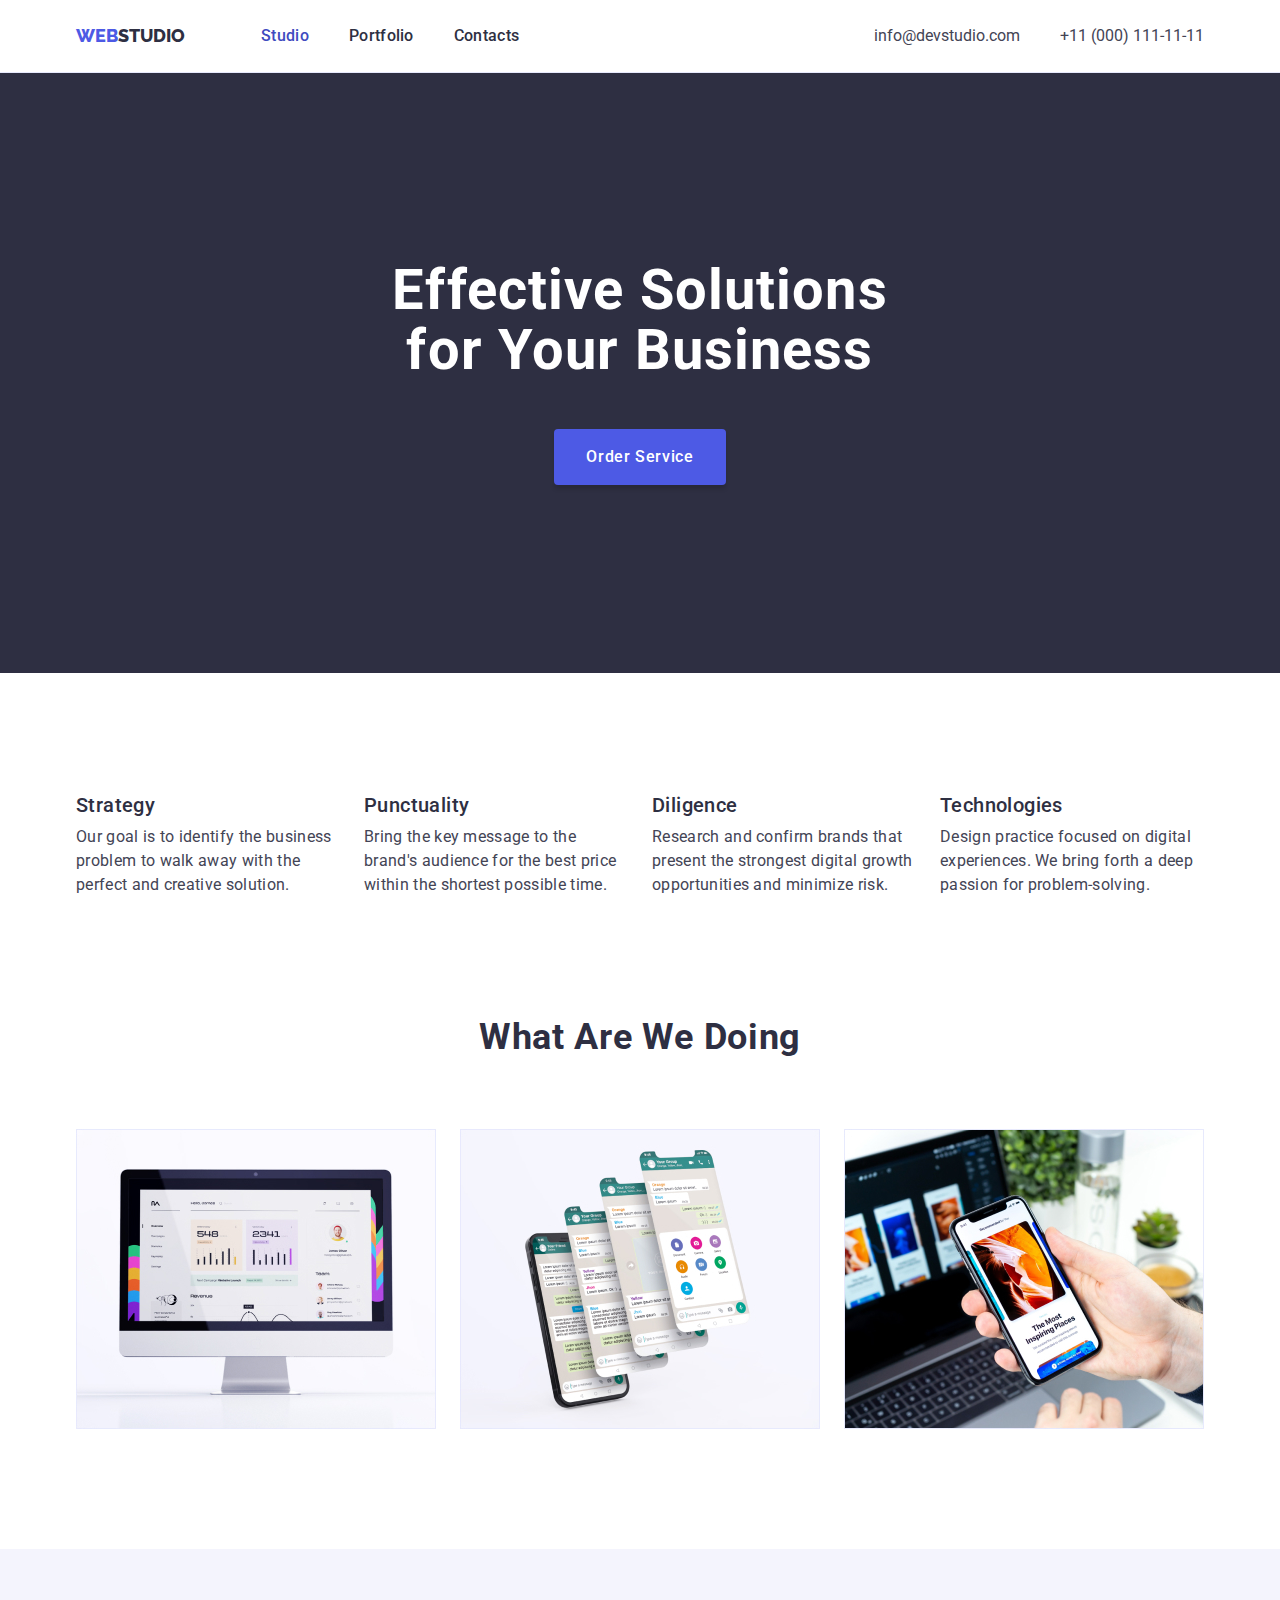
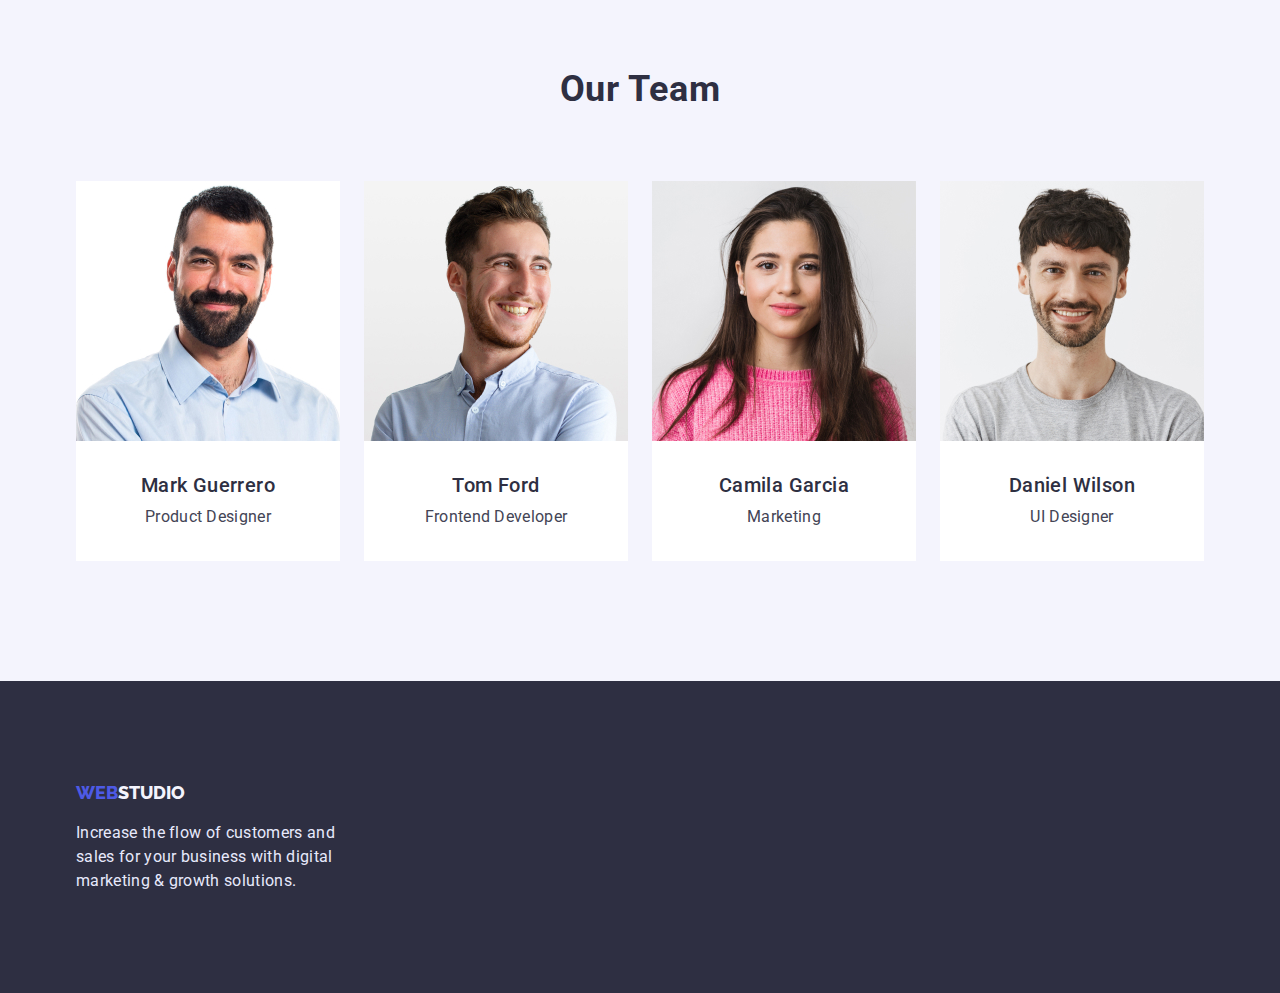
==== index.html @ a2987189 "begining-4" ====
<!DOCTYPE html>
<html lang="en">
  <head>
    <meta charset="UTF-8" />
    <meta http-equiv="X-UA-Compatible" content="IE=edge" />
    <meta name="viewport" content="width=device-width, initial-scale=1.0" />
    <title>Document</title>
    <!--Fonts-->
<link rel="preconnect" href="https://fonts.googleapis.com">
<link rel="preconnect" href="https://fonts.gstatic.com" crossorigin>
<link href="https://fonts.googleapis.com/css2?family=Raleway:wght@800&family=Roboto:wght@400;500;700;900&display=swap" rel="stylesheet">
<link rel="stylesheet" href="https://cdnjs.cloudflare.com/ajax/libs/modern-normalize/1.1.0/modern-normalize.min.css" />       
<link rel="stylesheet" href="./css/styles.css" />
  </head>
  <body>
    <!--Шапка сайта-->
    <header class="page-header">
    <div class="container">
      <nav class="page-nav">
        <a class="logo" href="./index.html" 
          >Web<span class="logo-header">Studio</span></a
        >
        <ul class="site-nav list-ul">
          <li class="nav-item"><a href="./index.html" class="link current">Studio</a></li>
          <li class="nav-item"><a href="./portfolio.html" class="link">Portfolio</a></li>
          <li class="nav-item"><a href="" class="link">Contacts</a></li>
        </ul>
      </nav>
      <address>
        <ul class="page-contacts list-ul">
          <li class="addr-item">
            <a href="mailto:info@devstudio.com" class="link"
              >info@devstudio.com</a
            >
          </li>
          <li class="addr-item">
            <a href="tel:+110001111111" class="link">+11 (000) 111-11-11</a>
          </li>
        </ul>
      </address>
    </div>  
    </header>
    <!--Main content-->
    <main>
      <!--Герой-->
      <section class="hero">
      <div class="container">  
        <h1 class="hero-title">Effective Solutions for Your Business</h1>
        <button class="hero-btn" type="button">Order Service</button>
      </div>  
      </section>
      <!--Feature-->
      <section class="feature">
      <div class="container">  
        <h2 hidden>Features></h2>
        <ul class="feature-ul list-ul">
          <li class="feature-list">
            <h3 class="feature-list-title">Strategy</h3>
            <p class="feature-list-text">
              Our goal is to identify the business problem to walk away with the
              perfect and creative solution.
            </p>
          </li>
          <li class="feature-list">
            <h3 class="feature-list-title">Punctuality</h3>
            <p class="feature-list-text">
              Bring the key message to the brand's audience for the best price
              within the shortest possible time.
            </p>
          </li>
          <li class="feature-list">
            <h3 class="feature-list-title">Diligence</h3>
            <p class="feature-list-text">
              Research and confirm brands that present the strongest digital
              growth opportunities and minimize risk.
            </p>
          </li>
          <li class="feature-list">
            <h3 class="feature-list-title">Technologies</h3>
            <p class="feature-list-text">
              Design practice focused on digital experiences. We bring forth a
              deep passion for problem-solving.
            </p>
          </li>
        </ul>
      </div>  
      </section>
      <!--What are we doing-->
      <section class="work">
      <div class="container"> 
        <h2 class="work-title">What are we doing</h2>
        <ul class="work-ul list-ul">
          <li class="work-item">
            <img
              class="work-photo"
              src="./images/s2-monitor.jpg"
              alt="monitor-pc"
              width="360"
            />
          </li>
          <li class="work-item">
            <img
              class="work-photo"
              src="./images/s2-mobile.jpg"
              alt="mobile-phone"
              width="360"
            />
          </li>
          <li class="work-item">
            <img
              class="work-photo"
              src="./images/s2-notebook-mobile.jpg"
              alt="notebook-mobile-phone"
              width="360"
            />
          </li>
        </ul>
      </div>   
      </section>
      <!--Our Team-->
      <section class="team">
      <div class="container">  
        <h2 class="team-name">Our Team</h2>
        <ul class="team-ul list-ul">
          <li class="team-list">
            <img
              class="team-list-pic"
              src="./images/s3-mark.jpg"
              alt="Mark"
              width="264"
            />
          <div class="team-card-prof">
            <h3 class="team-list-title">Mark Guerrero</h3>
            <p class="team-list-text">Product Designer</p>
          </div>
          </li>
          <li class="team-list">
            <img
              class="team-list-pic"
              src="./images/s3-tom.jpg"
              alt="Tom"
              width="264"
            />
          <div class="team-card-prof">
            <h3 class="team-list-title">Tom Ford</h3>
            <p class="team-list-text">Frontend Developer</p>
          </div>
          </li>
          <li class="team-list">
            <img
              class="team-list-pic"
              src="./images/s3-camila.jpg"
              alt="Camila"
              width="264"
            />
          <div class="team-card-prof">
            <h3 class="team-list-title">Camila Garcia</h3>
            <p class="team-list-text">Marketing</p>
          </div>  
          </li>
          <li class="team-list">
            <img
              class="team-list-pic"
              src="./images/s3-daniel.jpg"
              alt="Daniel"
              width="264"
            />
          <div class="team-card-prof">
            <h3 class="team-list-title">Daniel Wilson</h3>
            <p class="team-list-text">UI Designer</p>
          </div>
          </li>
        </ul>
      </div>  
      </section>
    </main>
    <!--Футер-->
    <footer class="basement">
    <div class="container">
      <a href="./index.html" class="logo-basement"
        >Web<span class="logo-footer">Studio</span></a>
      <p class="text-footer">
        Increase the flow of customers and sales for your business with digital
        marketing & growth solutions.
      </p>
    </div>  
    </footer>
  </body>
</html>
---- css/styles.css ----
:root {
    --primery-text-color: #434455;
    --text-logo-base-btn-hero: #4D5AE5;
    --text-logo-header:#2E2F42;
    --clr-base: #FFFFFF;
    --clr-logoftr-base-team: #F4F4FD;
    --text-footer: #E7E9FC;
    --border-header-cards: #E7E9FC;
    --clr-txt-hdr-list: #2E2F42;
    --clr-txt-address: #434455;
    --hero-color: #FFFFFF;
    --clr-btn-hero-h-f:  #404BBF;
    --clr-base-hero-ftr: #2E2F42;
    --clr-txt-sec-title: #2E2F42;
    --clr-header-h-f: #404BBF;
    --filters-btn-base: #F4F4FD;
    --filters-btn-border: #E7E9FC;
}
html {
    box-sizing: border-box;
}
*,
*::before,
*::after {
    box-sizing: inherit;
    margin-top: 0;
    margin-bottom: 0;
    padding: 0;
}
body {
    font-family: "Roboto", sans-serif;
    font-size: 16px;
    color: var(--primery-text-color);
}
img {
    display: block;
    max-width: 100%;
    height: auto;
}
/* Контейнер (outline) */
.container {
    margin: 0 auto;
    max-width: 1158px;
    padding: 0 15px;
}
.list-ul {
    list-style-type: none;
}
/* Шапка */
.page-header {
    background-color: var(--clr-base);
    border-bottom: 1px solid var(--border-header-cards); 
}
.page-header > .container {
    display: flex;
  }
.page-nav {
    display: flex;
}
.hidden {
    position: absolute;
    white-space: nowrap;
    width: 1px;
    height: 1px;
    overflow: hidden;
    border: 0;
    padding: 0;
    clip: rect(0 0 0 0);
    clip-path: inset(50%);
    margin: -1px;
}
/* logo */
.logo {
    display: inline-block;
    font-family: 'Raleway';
    font-weight: 800;
    font-size: 18px;
    line-height: 1.333;
    padding: 24px 0;
    text-transform: uppercase;
    text-decoration: none;
    color: var(--text-logo-base-btn-hero);
}
/* logo  хедер Studio*/
.logo-header {
    color: var(--text-logo-header);
}
/* logo футер  Studio*/
.logo-footer {
    color: var(--clr-logoftr-base-team);
}
/* хедер-список */
.site-nav {
    display: flex;
    margin-left: 76px;
}
.nav-item:not(:first-child), .addr-item:not(:first-child) {
    margin-left: 40px;
}
.site-nav .link {
    display: block;
    padding: 24px 0;
    font-weight: 500;
    font-size: 16px;
    line-height: 1.5;
    letter-spacing: 0.02em;
    text-decoration: none;
    color: var(--clr-txt-hdr-list);
}
.site-nav .link:hover, .site-nav .link:focus {
    color: var(--clr-header-h-f);
}
.site-nav .current {
    color: var(--clr-header-h-f)
}
/* хедер-адреса */
address {
    margin-left: auto;
}
.page-contacts {
    display: flex;
}
.page-contacts .link {
    display: inline-block;
    padding: 24px 0;
    min-height: 24px;
    font-weight: 400;
    font-size: 16px;
    line-height: 1.5;
    font-style: normal;
    text-decoration: none;
    color: var(--clr-txt-address);
}
.page-contacts .link:hover, .page-contacts .link:focus
{
    color: var(--clr-header-h-f);
}
/* Герой */
.hero {
    background-color: var(--clr-base-hero-ftr);
    padding-top: 188px;
    padding-bottom: 188px;
    text-align: center;
}
.hero-title {
    margin: 0 auto 48px;
    text-align: center;
    font-weight: 700;
    font-size: 56px;
    line-height: 1.071;
    letter-spacing: 0.02em;
    max-width: 496px;
    color: var(--hero-color);
}
.hero-btn {
    padding: 16px 32px;
    margin: 0 auto 0;
    font-family: inherit;
    font-style: normal;
    font-weight: 500;
    font-size: 16px;
    line-height: 1.5;
    letter-spacing: 0.04em;
    color: var(--hero-color);
    background-color: var(--text-logo-base-btn-hero);
    box-shadow: 0px 4px 4px rgba(0, 0, 0, 0.15);
    border-radius: 4px;
    border: none;
    outline: none;
    cursor: pointer;
}
.hero-btn:hover, .hero-btn:focus {
    color: var(--hero-color);
    background-color: var(--clr-btn-hero-h-f);
}           
/* Секция 1 Feature */
.feature {
    padding-top: 120px;
    padding-bottom: 120px;
}
.feature-ul {
    display: flex;
}
.feature-list {
    flex-basis: calc((100% - 3 * 24px) / 4);
}
.feature-list:not(:last-child) {
    margin-right: 24px;
}
.feature-list-title {
    font-weight: 500;
    font-size: 20px;
    line-height: 1.2;
    letter-spacing: 0.02em;
    color: var(--clr-txt-sec-title);
}
.feature-list-text {
    margin-top: 8px;
    font-size: 16px;
    line-height: 1.5;
    letter-spacing: 0.02em;
    color: var(--primery-text-color);
}
/* Секция 2 Working */
.work {
    padding-bottom: 120px;
}
.work-ul {
    display: flex;
}
.work-title {
    padding-top: 0;
    margin-bottom: 72px;
    font-weight: 700;
    font-size: 36px;
    line-height: 1.111;
    letter-spacing: 0.02em;
    text-align: center;
    text-transform: capitalize;
    color: var(--clr-txt-sec-title);
}
.work-item {
    margin-right: 24px;
}
.work-item:nth-child(3) {
    margin-right: 0; 
}
/* Секция 3 Team */
.team {
    padding-top: 120px;
    padding-bottom: 120px;
    background-color: var(--clr-logoftr-base-team);
}
.team-ul {
    display: flex;
}
.team-list {
    margin-right: 24px;
    flex-basis: calc((100% - 3 * 24px) / 4);
    background-color: var(--clr-base);
}
.team-list:nth-child(4) {
    margin-right: 0;
}
.team-card-prof {
    display: block;
    text-align: center;
    padding: 32px 16px;
}
.team-name {
    margin-bottom: 72px;
    font-weight: 700;
    font-size: 36px;
    line-height: 1.111;
    letter-spacing: 0.02em;
    text-align: center;
    text-transform: capitalize;
    color: var(--clr-txt-sec-title);
}
.team-list-title {
    margin-bottom: 8px;
    font-weight: 500;
    font-size: 20px;
    line-height: 1.2;
    letter-spacing: 0.02em;
    color: var(--clr-txt-sec-title);
}
.team-list-text {
    font-size: 16px;
    line-height: 1.5;
    letter-spacing: 0.02em;
    color: var(--primery-text-color);
}
/* ФУТЕР */
.basement {
    background-color: var(--clr-base-hero-ftr);
    padding-top: 100px;
    padding-bottom: 100px;
}
.text-footer {
    margin-top: 16px;
    max-width: 264px;
    font-weight: 400;
    font-size: 16px;
    line-height: 1.5;
    letter-spacing: 0.02em;
    color: var(--text-footer);
}
.logo-basement {
    display: inline-block;
    font-family: 'Raleway';
    font-weight: 800;
    font-size: 18px;
    line-height: 1.333;
    text-transform: uppercase;
    text-decoration: none;
    color: var(--text-logo-base-btn-hero);
}
/* ПОРТФОЛІО */
/* Filters */
.filters-cards {
    padding-top: 96px;
    padding-bottom: 120px;
}
.filters-list {
    display: flex;
    justify-content: center;
    margin-bottom: 72px;
}
.filters-item {
    margin-right: 24px;
}
.filters-item:nth-child(5) {
    margin-right: 0;
}
.filters-btn {
    padding: 12px 24px;
    font-family: inherit;
    font-style: normal;
    font-weight: 500;
    font-size: 16px;
    line-height: 1.5;
    letter-spacing: 0.04em;
    color: var(--text-logo-base-btn-hero);
    background: var(--filters-btn-base);
    border: 1px solid var(--filters-btn-border);
    border-radius: 4px;
    cursor: pointer;
}
.filters-btn:hover, .filters-btn:focus {
    background: var(--clr-btn-hero-h-f);
    color: var(--clr-base);
}
.filters-list .current {
    background: var(--clr-btn-hero-h-f);
    color: var(--clr-base);
}
 /* Cards */
.cards-list {
    display: flex;
    flex-wrap: wrap;
    margin-right: -24px;
    margin-bottom: -48px;
    background-color: var(--clr-base);
}
.card {
    margin-right: 24px;
    margin-bottom: 48px;
}
.cards-item {
    text-decoration: none;
}
.card-about {
    display: block;
    padding: 32px 16px; 
    text-align: left;
    border-left: 1px solid var(--border-header-cards);
    border-bottom: 1px solid var(--border-header-cards);
    border-right: 1px solid var(--border-header-cards);
    
}
.cards-list-title {
    font-weight: 500;
    font-size: 20px;
    line-height: 1.2;
    letter-spacing: 0.02em;
    color: var(--clr-txt-sec-title) 
}
.cards-list-text {
    margin-top: 8px;
    font-size: 16px;
    line-height: 1.5;
    letter-spacing: 0.02em;
    color: var(--primery-text-color);
}
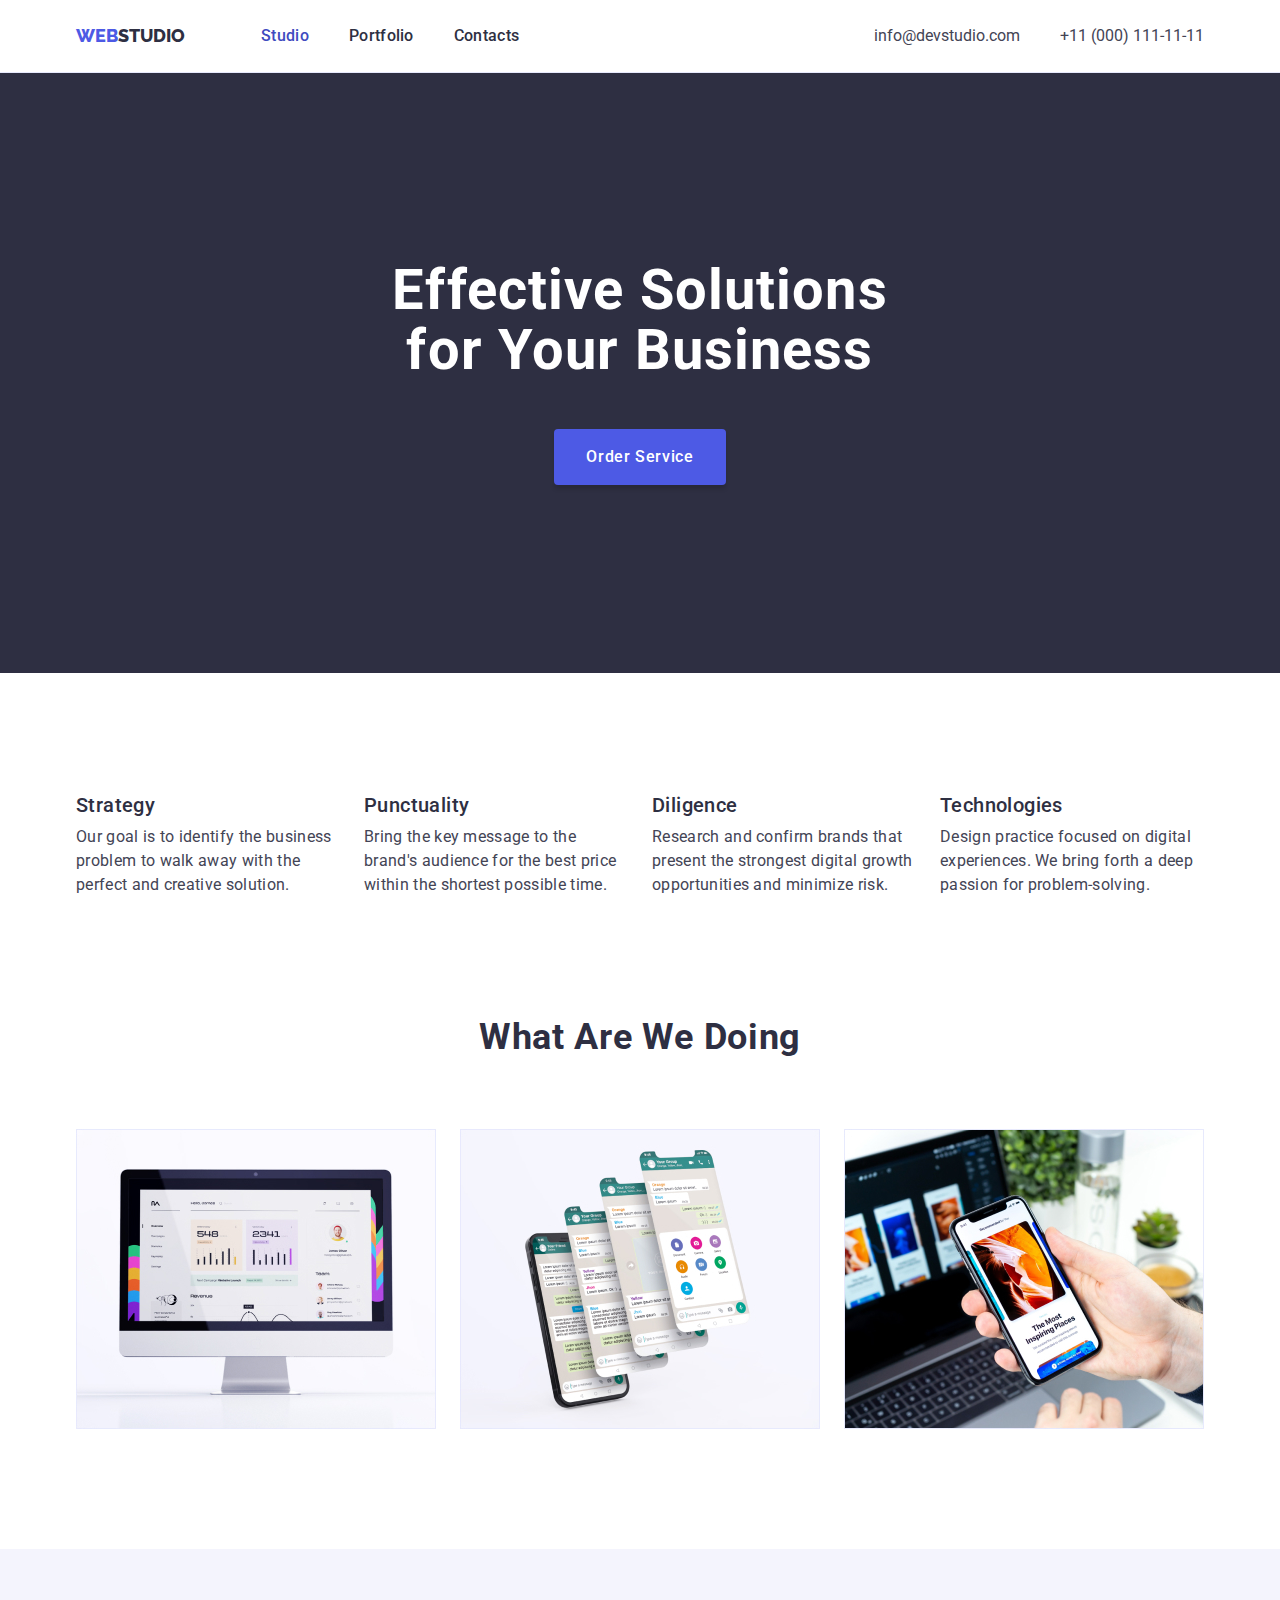
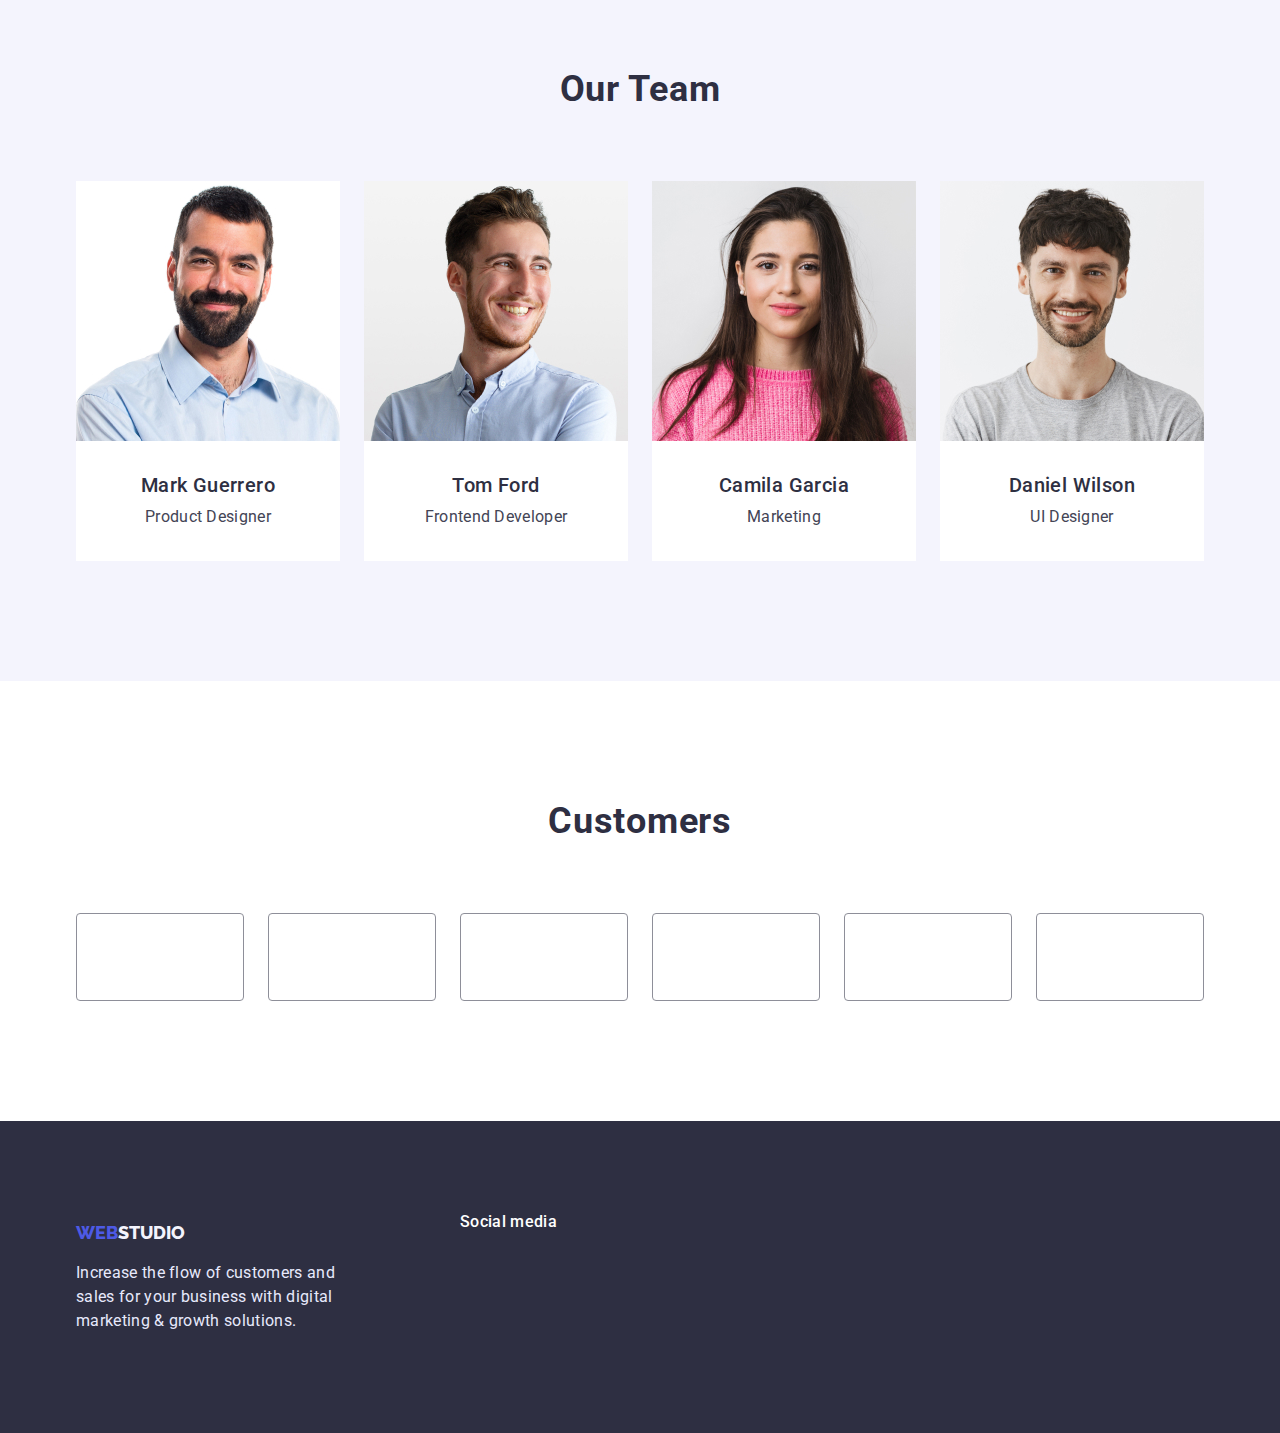
==== commit 32bc503f: "14 february" ====
--- a/index.html
+++ b/index.html
@@ -173,16 +173,40 @@
         </ul>
       </div>  
       </section>
+      <section class="customers">
+        <div class="container">
+          <h2 class="cust-name">Customers</h2>
+          <ul class="cust-ul list-ul">
+            <li class="cust-list"><a class="cust-link" href="#"></a></li>
+            <li class="cust-list"><a class="cust-link" href="#"></a></li>
+            <li class="cust-list"><a class="cust-link" href="#"></a></li>
+            <li class="cust-list"><a class="cust-link" href="#"></a></li>
+            <li class="cust-list"><a class="cust-link" href="#"></a></li>
+            <li class="cust-list"><a class="cust-link" href="#"></a></li>
+          </ul>
+        </div>
+      </section>
     </main>
     <!--Футер-->
     <footer class="basement">
-    <div class="container">
+    <div class="container container-ftr">
+      <div class="footer-first">
       <a href="./index.html" class="logo-basement"
         >Web<span class="logo-footer">Studio</span></a>
       <p class="text-footer">
         Increase the flow of customers and sales for your business with digital
         marketing & growth solutions.
       </p>
+      </div>
+      <div class="footer-second">
+        <h3 class="text-media">Social media</h3>
+        <ul class="media-ul list-ul">
+          <li class="media-list"><a class="media-link" href=""></a></li>
+          <li class="media-list"><a class="media-link" href=""></a></li>
+          <li class="media-list"><a class="media-link" href=""></a></li>
+          <li class="media-list"><a class="media-link" href=""></a></li>
+        </ul>
+      </div>
     </div>  
     </footer>
   </body>
--- a/css/styles.css
+++ b/css/styles.css
@@ -15,6 +15,7 @@
     --clr-header-h-f: #404BBF;
     --filters-btn-base: #F4F4FD;
     --filters-btn-border: #E7E9FC;
+    --border-customer: #8E8F99;
 }
 html {
     box-sizing: border-box;
@@ -271,11 +272,43 @@
     letter-spacing: 0.02em;
     color: var(--primery-text-color);
 }
+/* Секция 4 Customers */
+.customers {
+    padding-top: 120px;
+    padding-bottom: 120px;  
+}
+.cust-name {
+    margin-bottom: 72px;
+    font-weight: 700;
+    font-size: 36px;
+    line-height: 1.111;
+    letter-spacing: 0.02em;
+    text-align: center;
+    text-transform: capitalize;
+    color: var(--clr-txt-sec-title);
+}
+.cust-ul {
+    display: flex;
+}
+.cust-list {
+    margin-right: 24px;
+    width: 168px;
+    height: 88px;
+    border: 1px solid var(--border-customer);
+    border-radius: 4px;
+}
+.cust-list:nth-child(6) {
+    margin-right: 0;
+}
+
 /* ФУТЕР */
 .basement {
     background-color: var(--clr-base-hero-ftr);
     padding-top: 100px;
     padding-bottom: 100px;
+}
+.container-ftr {
+    display: flex;
 }
 .text-footer {
     margin-top: 16px;
@@ -296,6 +329,18 @@
     text-decoration: none;
     color: var(--text-logo-base-btn-hero);
 }
+.footer-second {
+    margin-left: 120px;
+}
+.text-media {
+    padding-top: 0;
+    font-weight: 500;
+    font-size: 16px;
+    line-height: 24px;
+    line-height: 1.5px;
+    letter-spacing: 0.02em;
+    color: var(--clr-base);
+}
 /* ПОРТФОЛІО */
 /* Filters */
 .filters-cards {
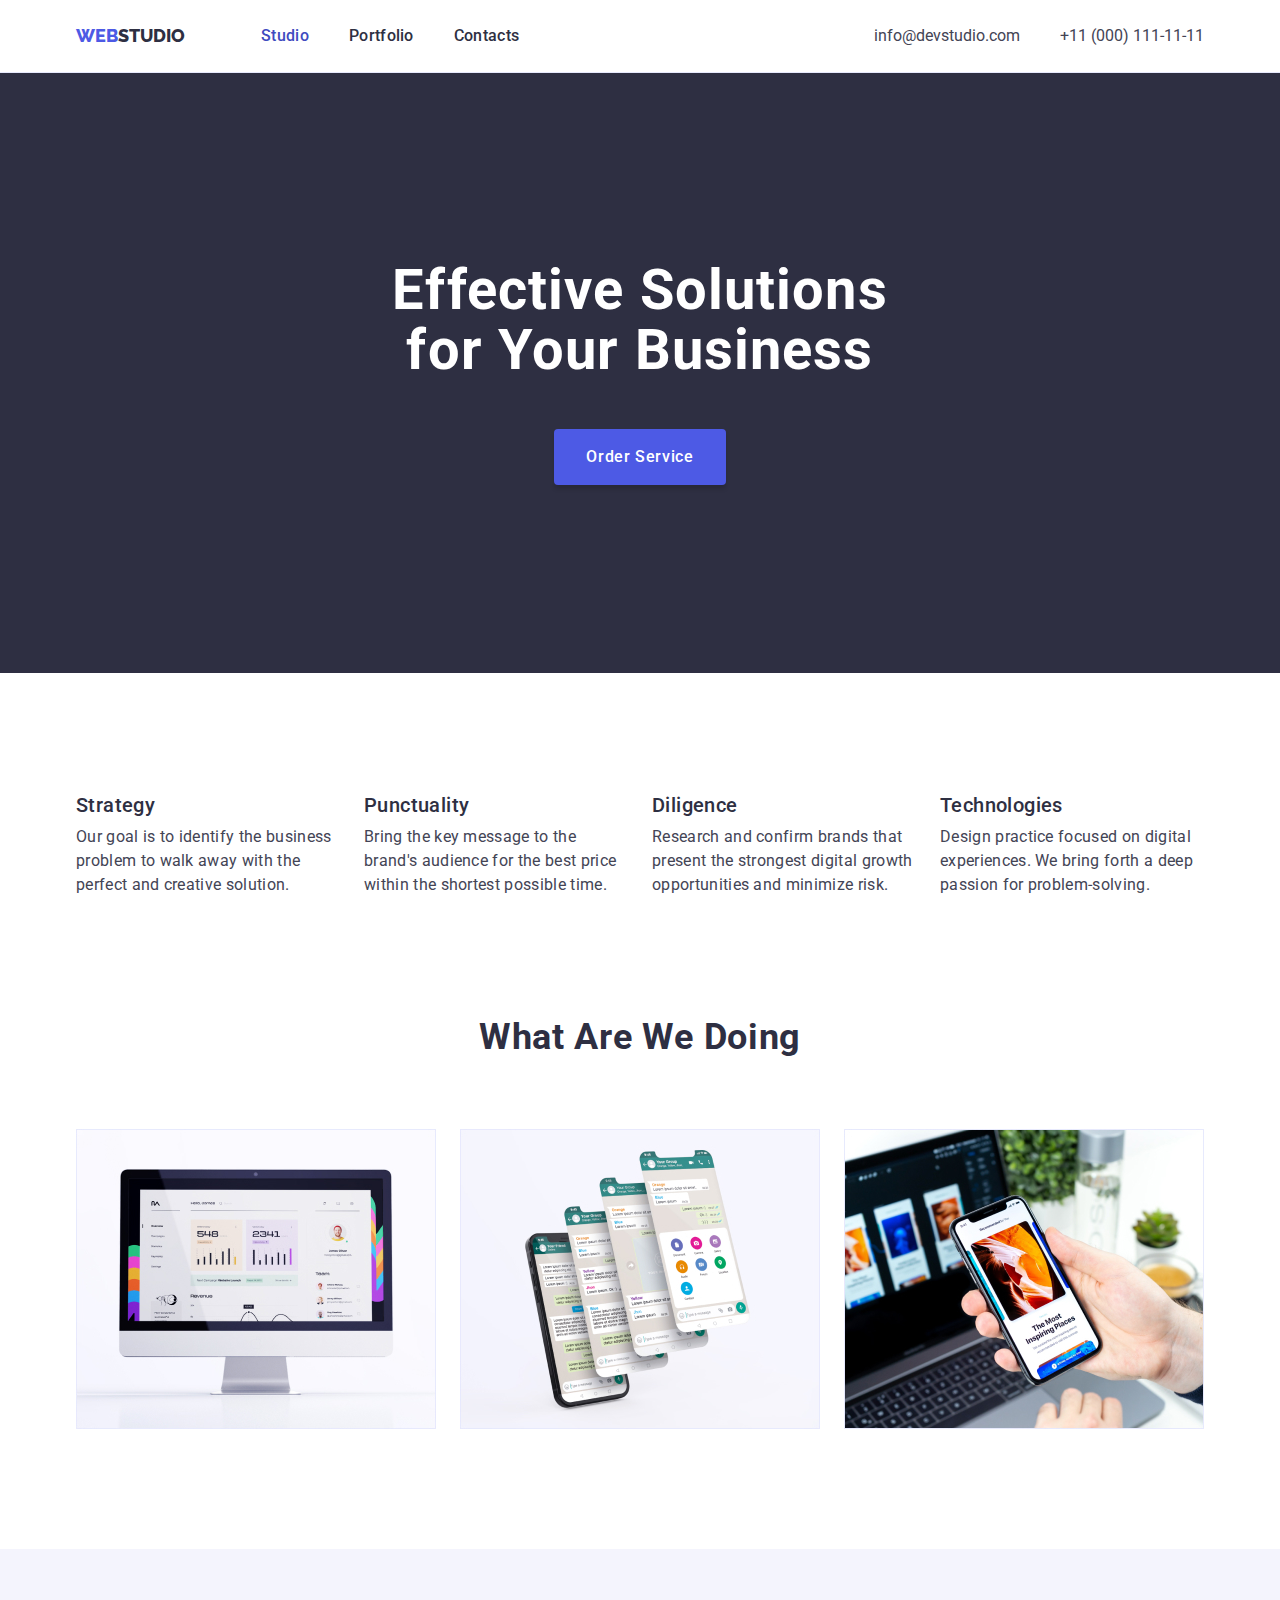
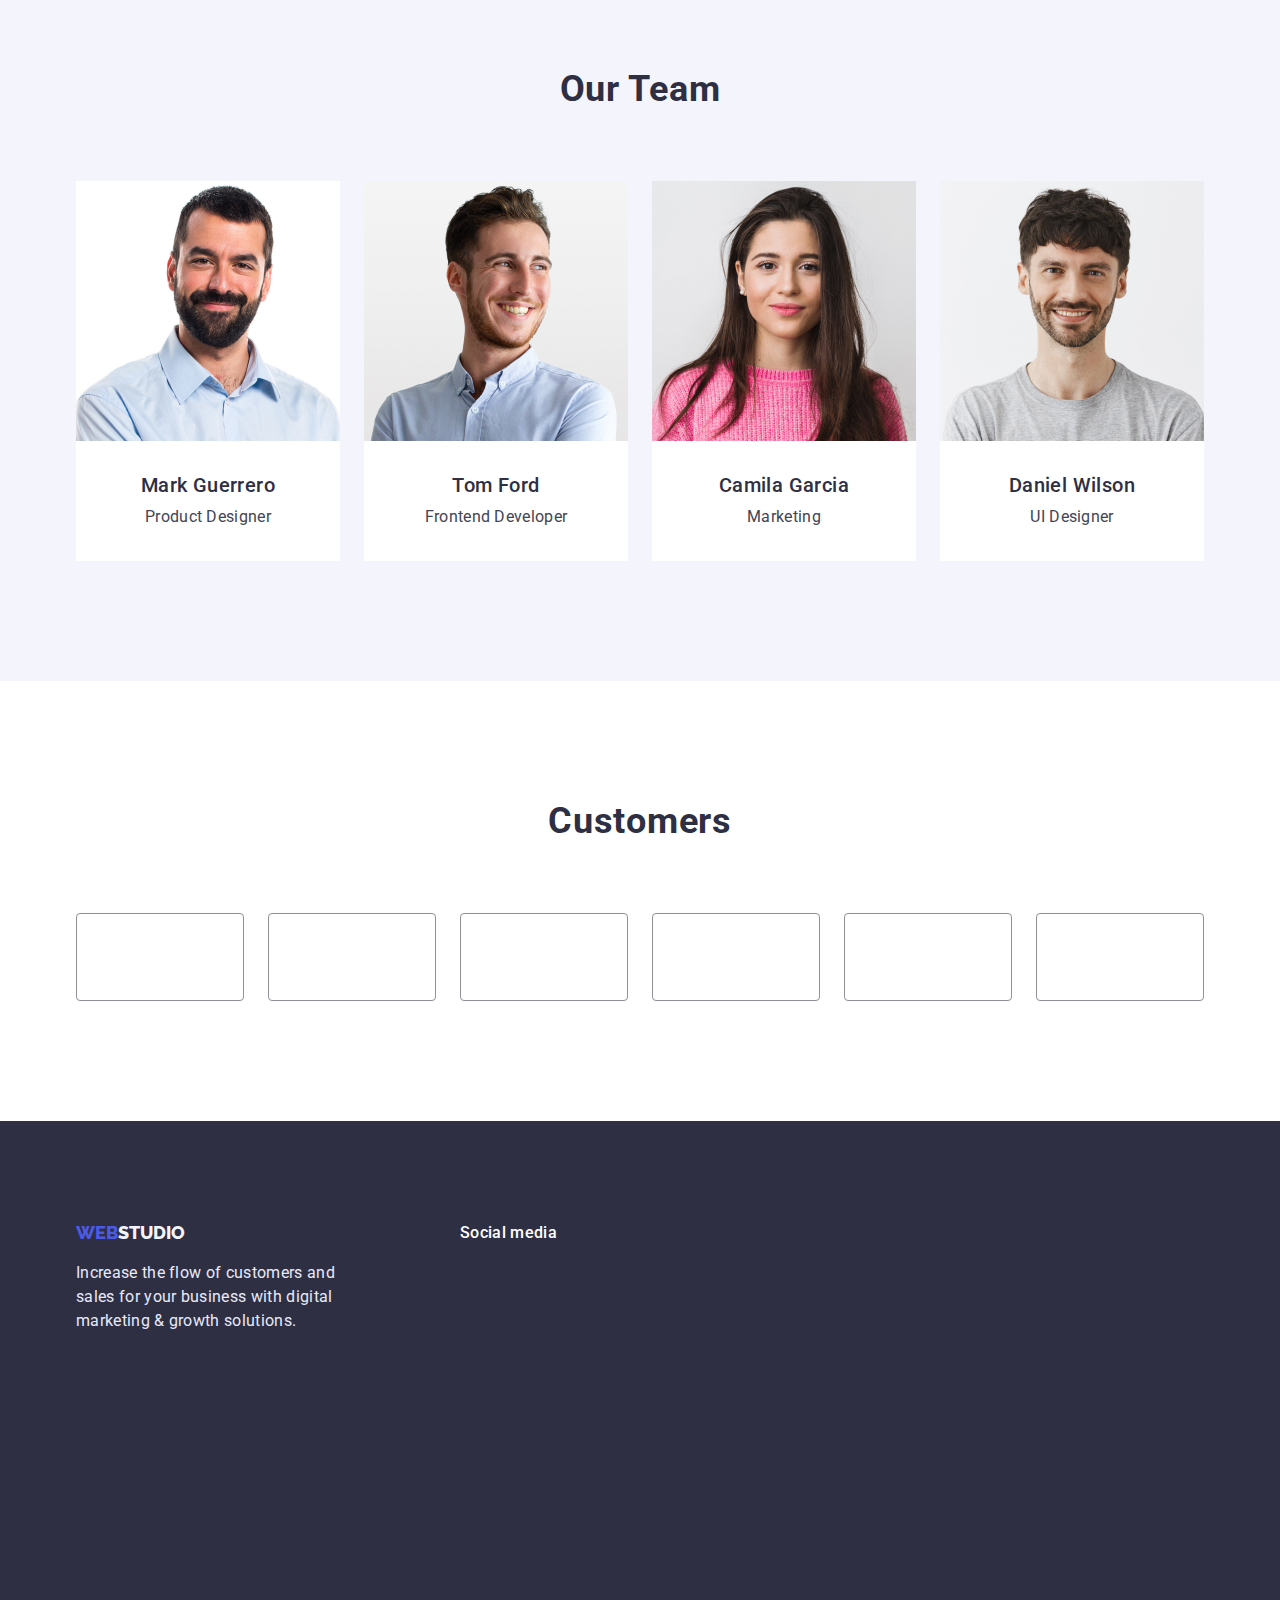
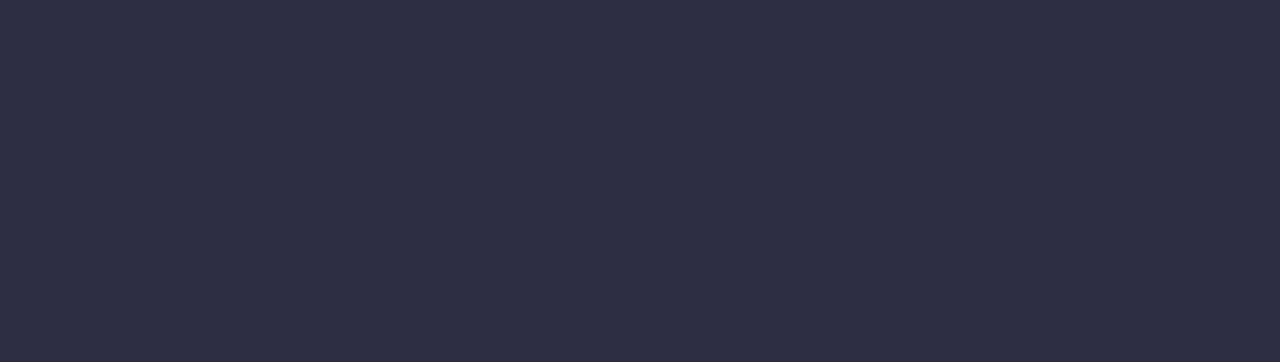
==== commit b2ba3e07: "ффффффф" ====
--- a/index.html
+++ b/index.html
@@ -199,15 +199,39 @@
       </p>
       </div>
       <div class="footer-second">
-        <h3 class="text-media">Social media</h3>
-        <ul class="media-ul list-ul">
-          <li class="media-list"><a class="media-link" href=""></a></li>
-          <li class="media-list"><a class="media-link" href=""></a></li>
-          <li class="media-list"><a class="media-link" href=""></a></li>
-          <li class="media-list"><a class="media-link" href=""></a></li>
-        </ul>
+      <h3 class="text-media">Social media</h3>
+      <ul class="media-ul list-ul">
+        <li class="media-list">
+          <a class="media-link" href="#">
+          <svg class="media-icon">
+            <use href=""></use>
+          </svg>
+          </a>
+        </li>
+          <li class="media-list">
+            <a class="media-link" href="#">
+            <svg class="media-icon">
+              <use href=""></use>
+            </svg>
+            </a>
+          </li>
+          <li class="media-list">
+            <a class="media-link" href="#">
+            <svg class="media-icon">
+            <use href=""></use>
+            </svg>
+            </a>
+          </li>
+          <li class="media-list">
+            <a class="media-link" href="#">
+            <svg class="media-icon">
+            <use href=""></use>
+            </svg>
+            </a>
+          </li>
+      </ul>
       </div>
-    </div>  
+  </div>  
     </footer>
   </body>
 </html>
--- a/css/styles.css
+++ b/css/styles.css
@@ -337,10 +337,11 @@
     font-weight: 500;
     font-size: 16px;
     line-height: 24px;
-    line-height: 1.5px;
+    line-height: 1.5;
     letter-spacing: 0.02em;
     color: var(--clr-base);
 }
+
 /* ПОРТФОЛІО */
 /* Filters */
 .filters-cards {
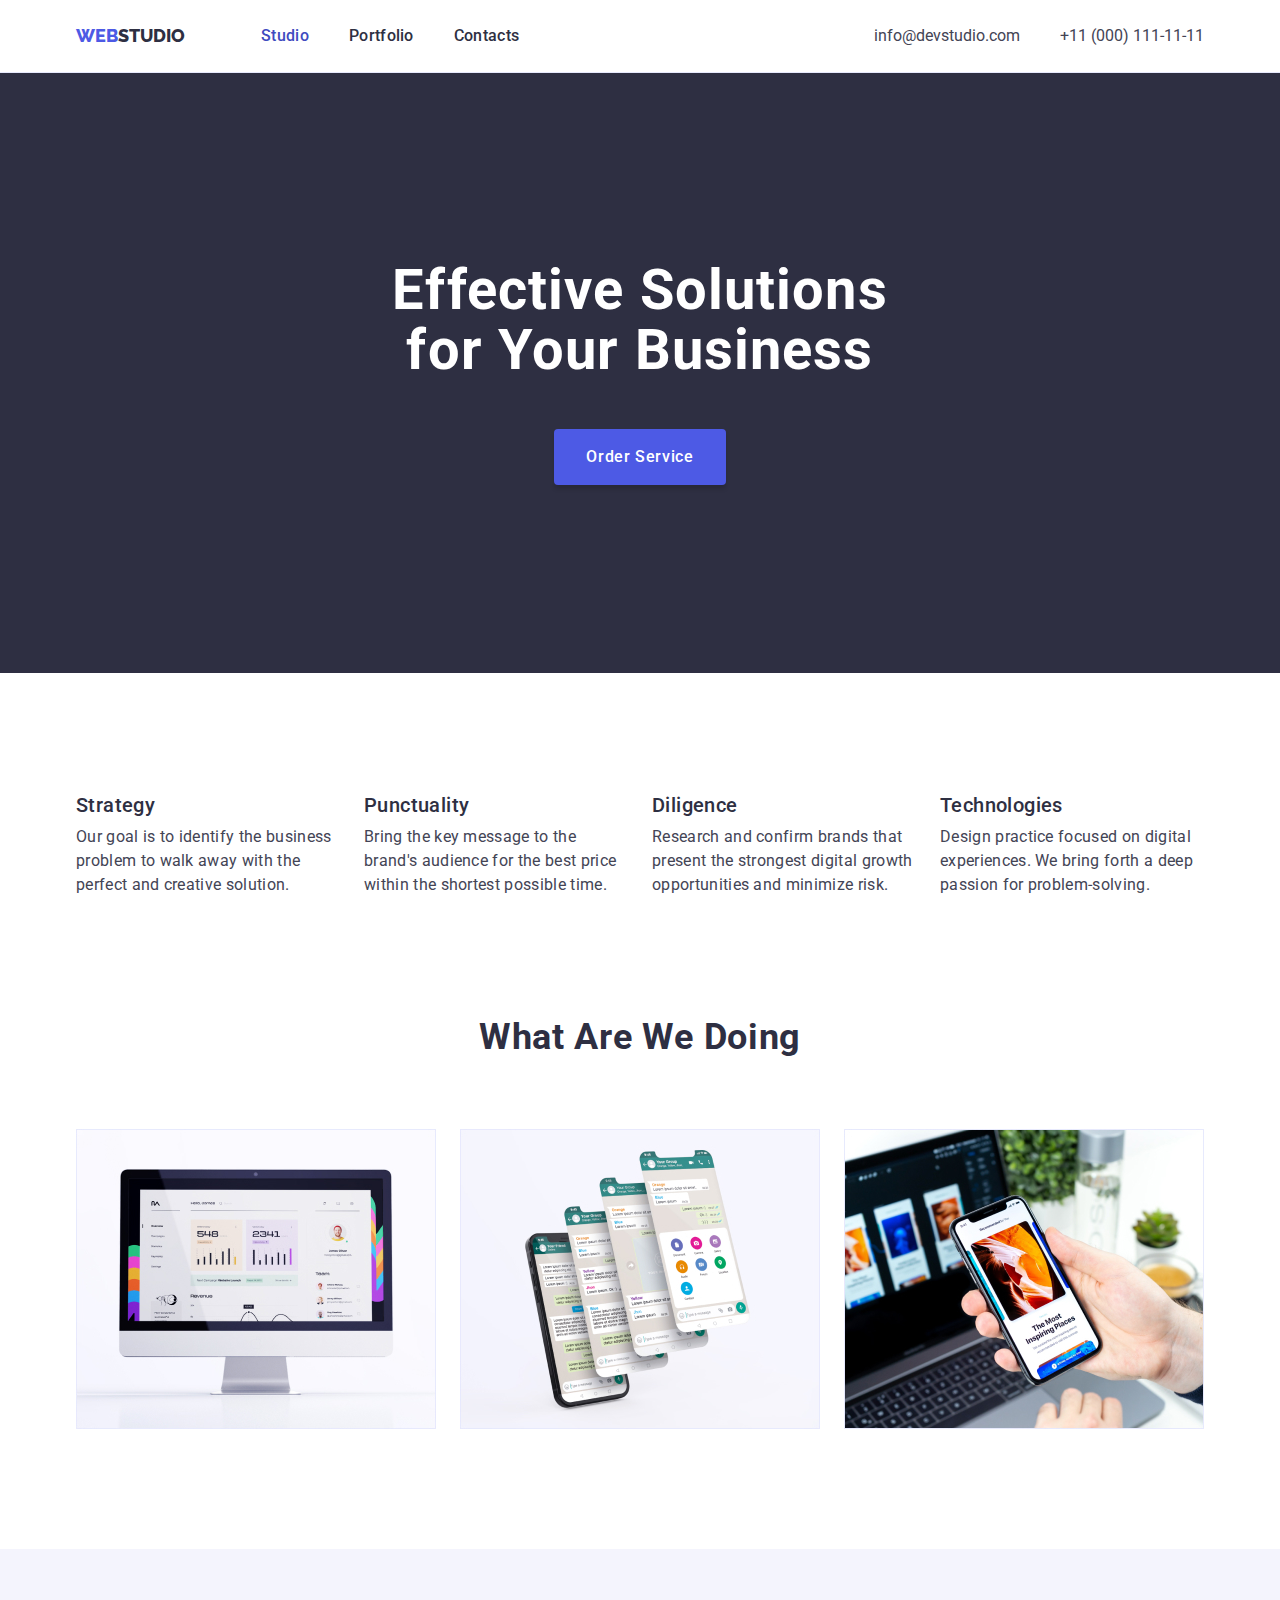
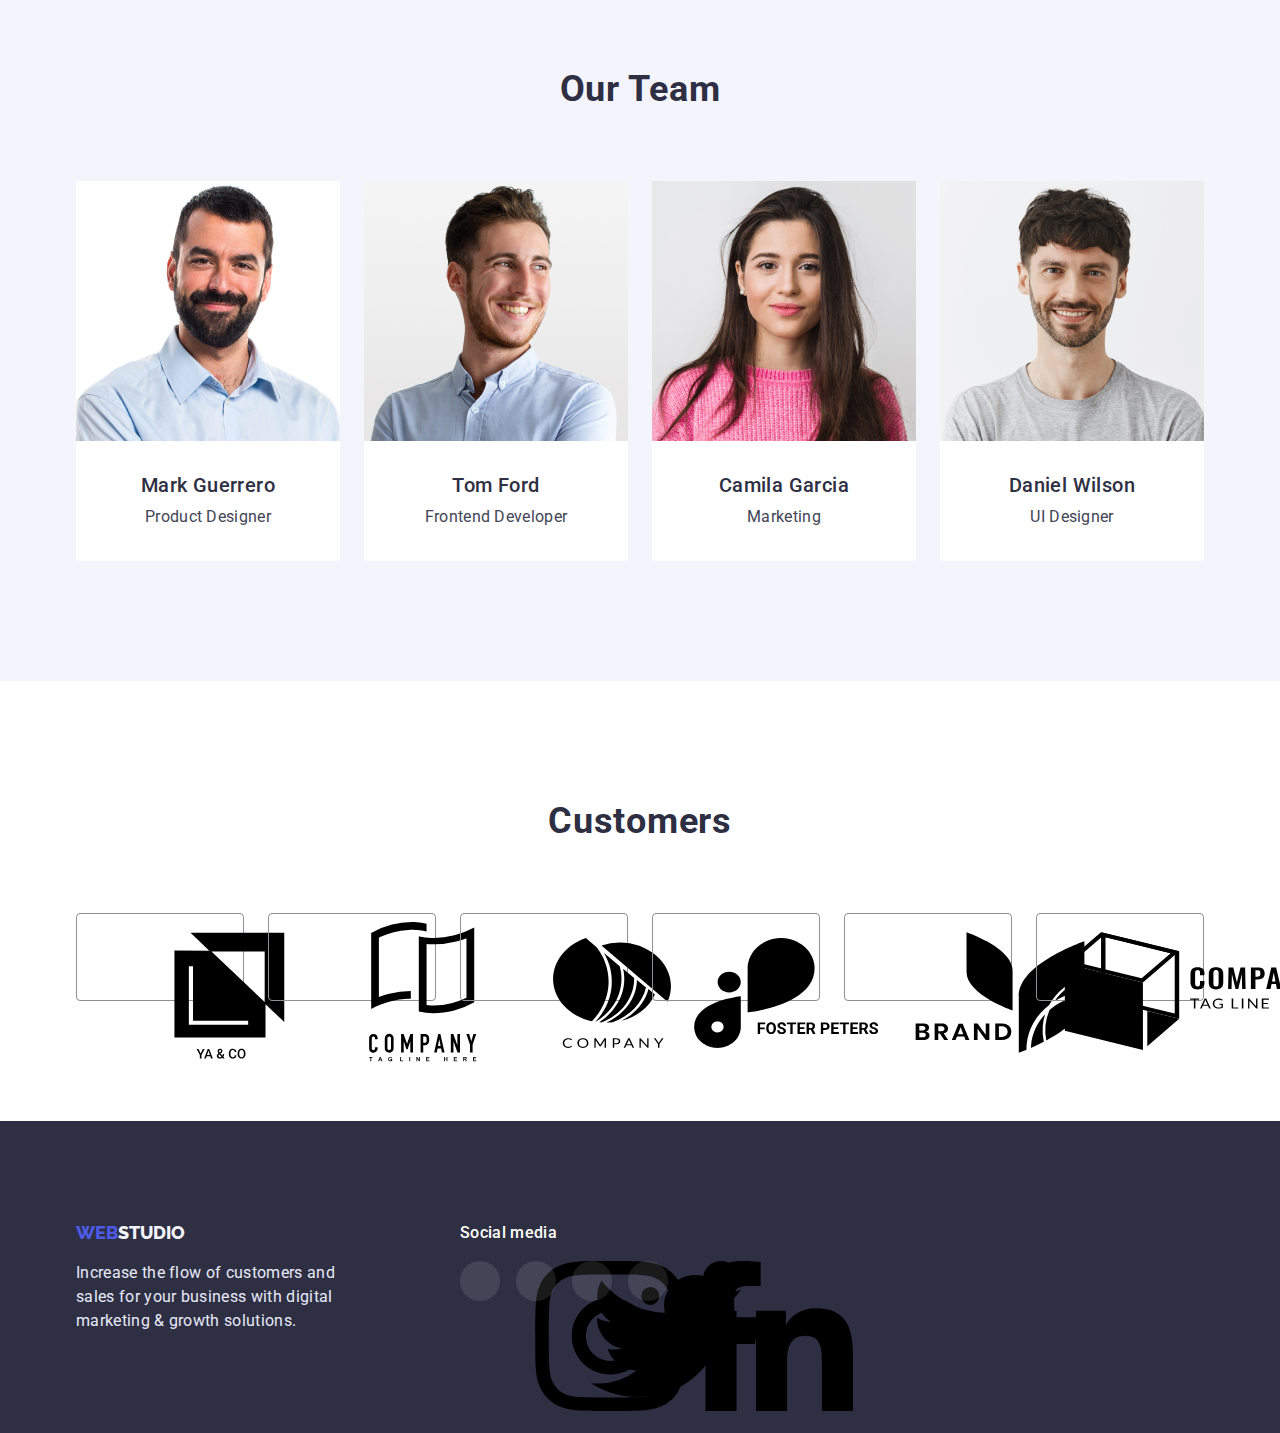
==== commit 1db241e3: "15 feb" ====
--- a/index.html
+++ b/index.html
@@ -173,16 +173,47 @@
         </ul>
       </div>  
       </section>
+      <!--Customers-->
       <section class="customers">
         <div class="container">
           <h2 class="cust-name">Customers</h2>
           <ul class="cust-ul list-ul">
-            <li class="cust-list"><a class="cust-link" href="#"></a></li>
-            <li class="cust-list"><a class="cust-link" href="#"></a></li>
-            <li class="cust-list"><a class="cust-link" href="#"></a></li>
-            <li class="cust-list"><a class="cust-link" href="#"></a></li>
-            <li class="cust-list"><a class="cust-link" href="#"></a></li>
-            <li class="cust-list"><a class="cust-link" href="#"></a></li>
+            <li class="cust-list"><a class="cust-link" href="#">
+              <svg class="cust-icon">
+                <use href="./images/icons.svg#icon-Client1"></use>
+              </svg>
+              </a>
+            </li>
+            <li class="cust-list"><a class="cust-link" href="#">
+              <svg class="cust-icon">
+                <use href="./images/icons.svg#icon-Client2"></use>
+              </svg>
+              </a>
+            </li>
+            <li class="cust-list"><a class="cust-link" href="#">
+              <svg class="cust-icon">
+                <use href="./images/icons.svg#icon-Client3"></use>
+              </svg>
+              </a>
+            </li>
+            <li class="cust-list"><a class="cust-link" href="#">
+              <svg class="cust-icon">
+                <use href="./images/icons.svg#icon-Client4"></use>
+              </svg>
+              </a>
+            </li>
+            <li class="cust-list"><a class="cust-link" href="#">
+              <svg class="cust-icon">
+                <use href="./images/icons.svg#icon-Client5"></use>
+              </svg>
+              </a>
+            </li>
+            <li class="cust-list"><a class="cust-link" href="#">
+              <svg class="cust-icon">
+                <use href="./images/icons.svg#icon-Client6"></use>
+              </svg>
+              </a>
+            </li>
           </ul>
         </div>
       </section>
@@ -204,28 +235,28 @@
         <li class="media-list">
           <a class="media-link" href="#">
           <svg class="media-icon">
-            <use href=""></use>
+            <use href="./images/icons.svg#icon-instagram"></use>
           </svg>
           </a>
         </li>
           <li class="media-list">
             <a class="media-link" href="#">
             <svg class="media-icon">
-              <use href=""></use>
+              <use href="./images/icons.svg#icon-twitter"></use>
             </svg>
             </a>
           </li>
           <li class="media-list">
             <a class="media-link" href="#">
             <svg class="media-icon">
-            <use href=""></use>
+            <use href="./images/icons.svg#icon-facebook"></use>
             </svg>
             </a>
           </li>
           <li class="media-list">
             <a class="media-link" href="#">
             <svg class="media-icon">
-            <use href=""></use>
+            <use href="./images/icons.svg#icon-linkedin"></use>
             </svg>
             </a>
           </li>
--- a/css/styles.css
+++ b/css/styles.css
@@ -333,13 +333,26 @@
     margin-left: 120px;
 }
 .text-media {
-    padding-top: 0;
+    margin-bottom: 16px;
     font-weight: 500;
     font-size: 16px;
     line-height: 24px;
     line-height: 1.5;
     letter-spacing: 0.02em;
     color: var(--clr-base);
+}
+.media-ul {
+    display: flex;
+}
+.media-list {
+    margin-right: 16px;
+    width: 40px;
+    height: 40px;
+    background: rgba(255, 255, 255, 0.1);
+    border-radius: 50%;
+}
+.media-list:nth-child(64) {
+    margin-right: 0;
 }
 
 /* ПОРТФОЛІО */
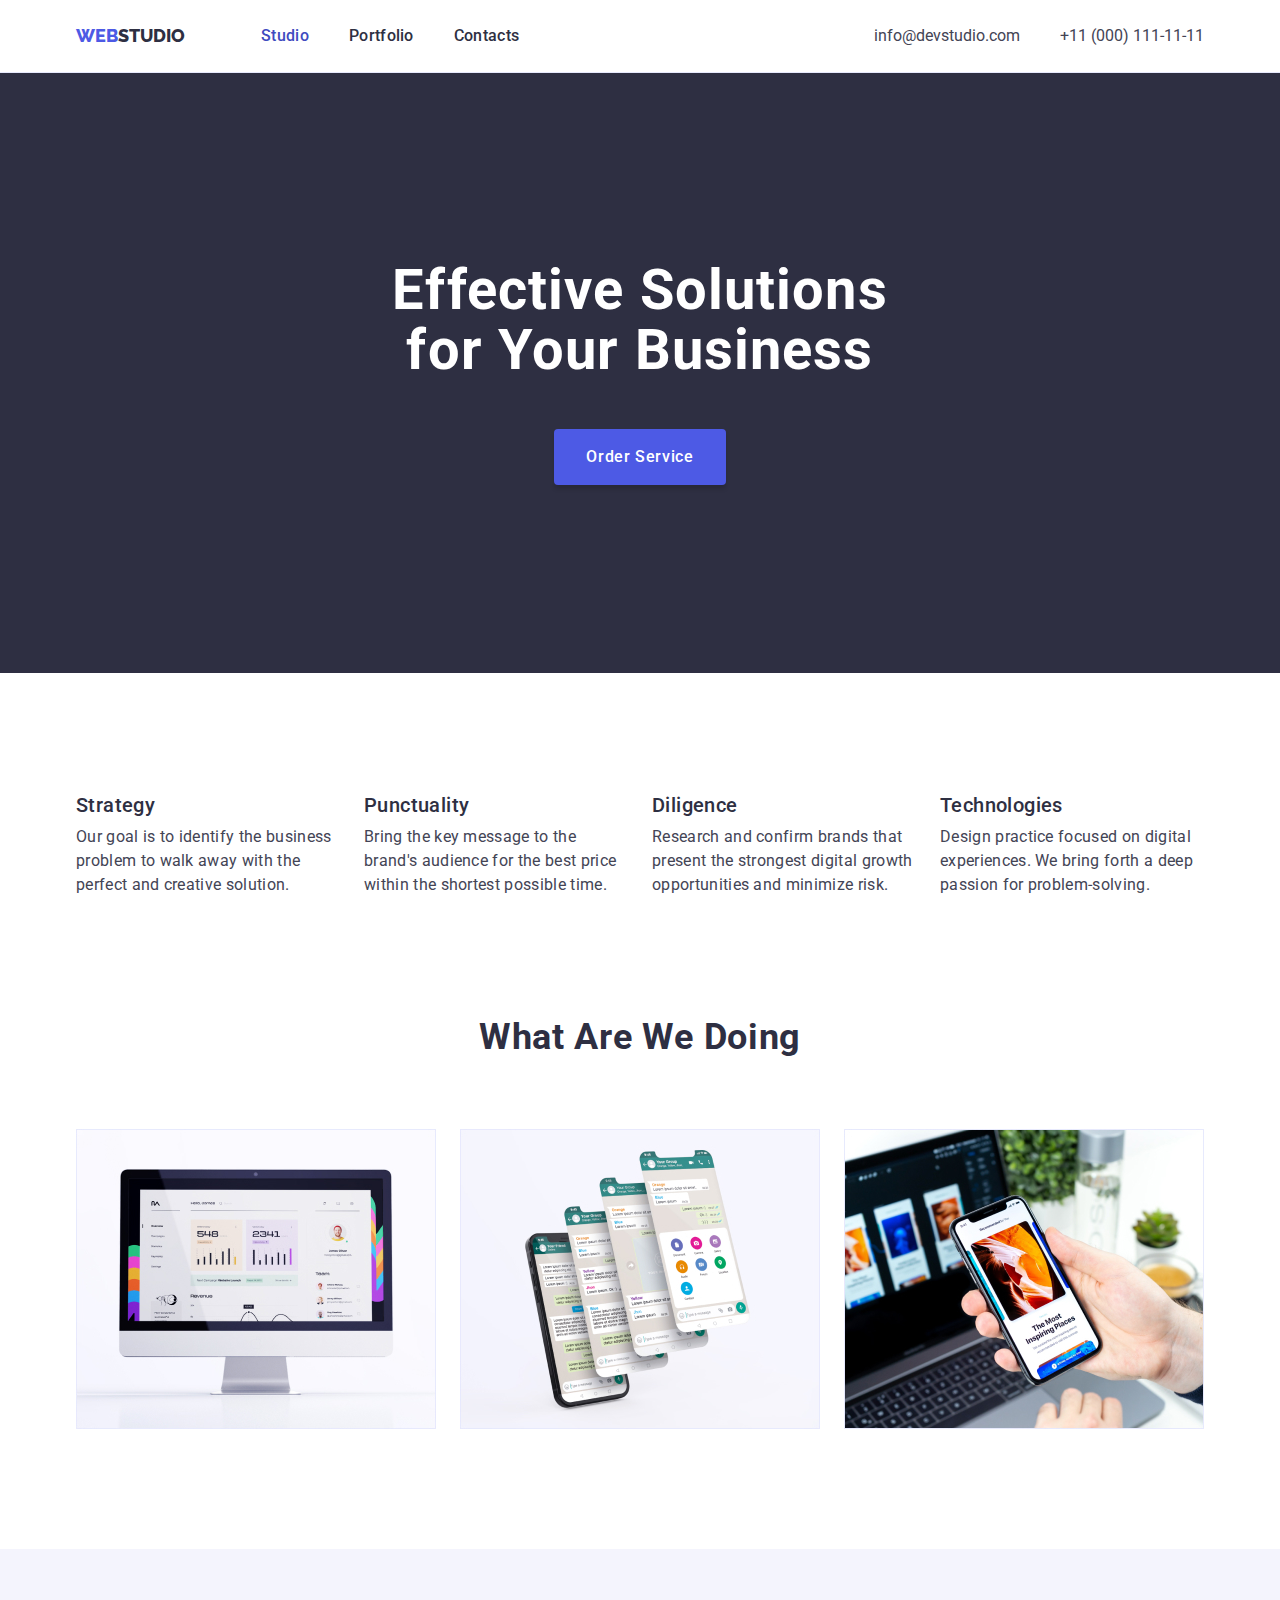
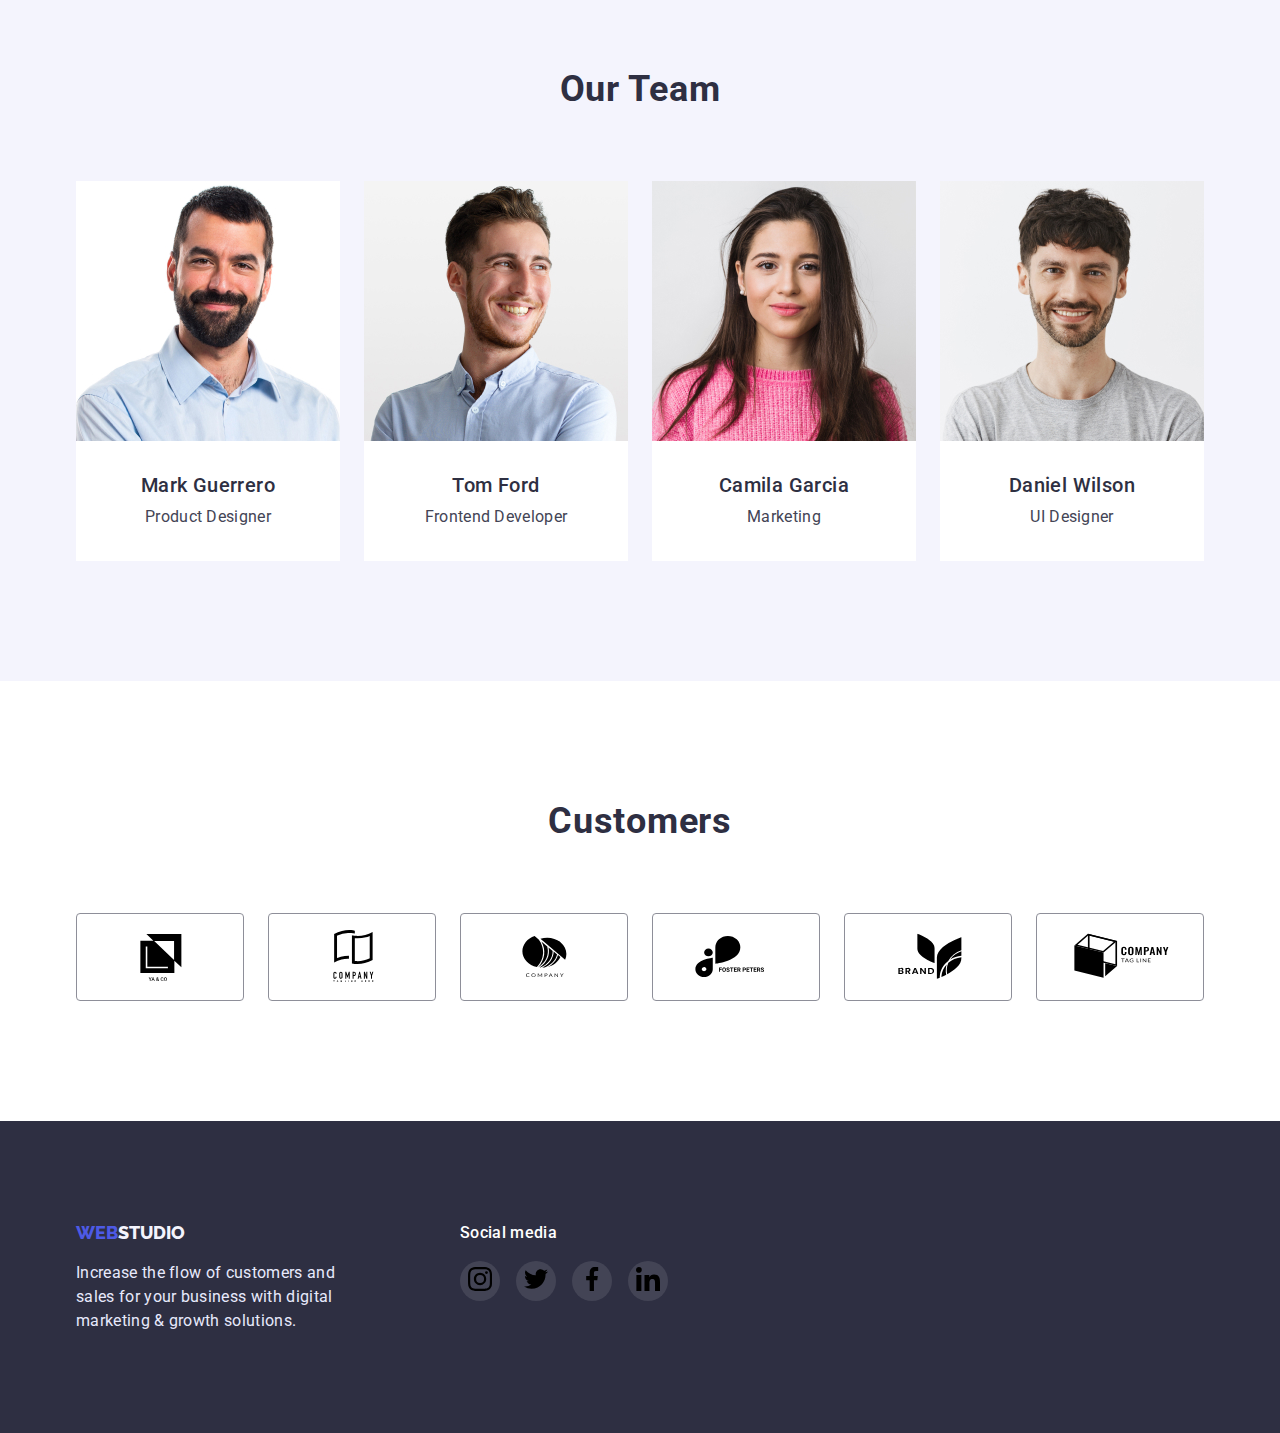
==== commit b2b699b8: "qwertyui" ====
--- a/index.html
+++ b/index.html
@@ -179,37 +179,37 @@
           <h2 class="cust-name">Customers</h2>
           <ul class="cust-ul list-ul">
             <li class="cust-list"><a class="cust-link" href="#">
-              <svg class="cust-icon">
+              <svg class="cust-icon" width="104" height="56">
                 <use href="./images/icons.svg#icon-Client1"></use>
               </svg>
               </a>
             </li>
             <li class="cust-list"><a class="cust-link" href="#">
-              <svg class="cust-icon">
+              <svg class="cust-icon" width="104" height="56">
                 <use href="./images/icons.svg#icon-Client2"></use>
               </svg>
               </a>
             </li>
             <li class="cust-list"><a class="cust-link" href="#">
-              <svg class="cust-icon">
+              <svg class="cust-icon" width="104" height="56">
                 <use href="./images/icons.svg#icon-Client3"></use>
               </svg>
               </a>
             </li>
             <li class="cust-list"><a class="cust-link" href="#">
-              <svg class="cust-icon">
+              <svg class="cust-icon" width="104" height="56">
                 <use href="./images/icons.svg#icon-Client4"></use>
               </svg>
               </a>
             </li>
             <li class="cust-list"><a class="cust-link" href="#">
-              <svg class="cust-icon">
+              <svg class="cust-icon" width="104" height="56">
                 <use href="./images/icons.svg#icon-Client5"></use>
               </svg>
               </a>
             </li>
             <li class="cust-list"><a class="cust-link" href="#">
-              <svg class="cust-icon">
+              <svg class="cust-icon" width="104" height="56">
                 <use href="./images/icons.svg#icon-Client6"></use>
               </svg>
               </a>
@@ -234,28 +234,28 @@
       <ul class="media-ul list-ul">
         <li class="media-list">
           <a class="media-link" href="#">
-          <svg class="media-icon">
+          <svg class="media-icon" width="24" height="24">
             <use href="./images/icons.svg#icon-instagram"></use>
           </svg>
           </a>
         </li>
           <li class="media-list">
             <a class="media-link" href="#">
-            <svg class="media-icon">
+            <svg class="media-icon" width="24" height="24">
               <use href="./images/icons.svg#icon-twitter"></use>
             </svg>
             </a>
           </li>
           <li class="media-list">
             <a class="media-link" href="#">
-            <svg class="media-icon">
+            <svg class="media-icon" width="24" height="24">
             <use href="./images/icons.svg#icon-facebook"></use>
             </svg>
             </a>
           </li>
           <li class="media-list">
             <a class="media-link" href="#">
-            <svg class="media-icon">
+            <svg class="media-icon" width="24" height="24">
             <use href="./images/icons.svg#icon-linkedin"></use>
             </svg>
             </a>
--- a/css/styles.css
+++ b/css/styles.css
@@ -291,6 +291,9 @@
     display: flex;
 }
 .cust-list {
+    display: flex;
+    justify-content: center;
+    align-items: center;
     margin-right: 24px;
     width: 168px;
     height: 88px;
@@ -345,6 +348,9 @@
     display: flex;
 }
 .media-list {
+    display: flex;
+    justify-content: center;
+    align-items: center;
     margin-right: 16px;
     width: 40px;
     height: 40px;
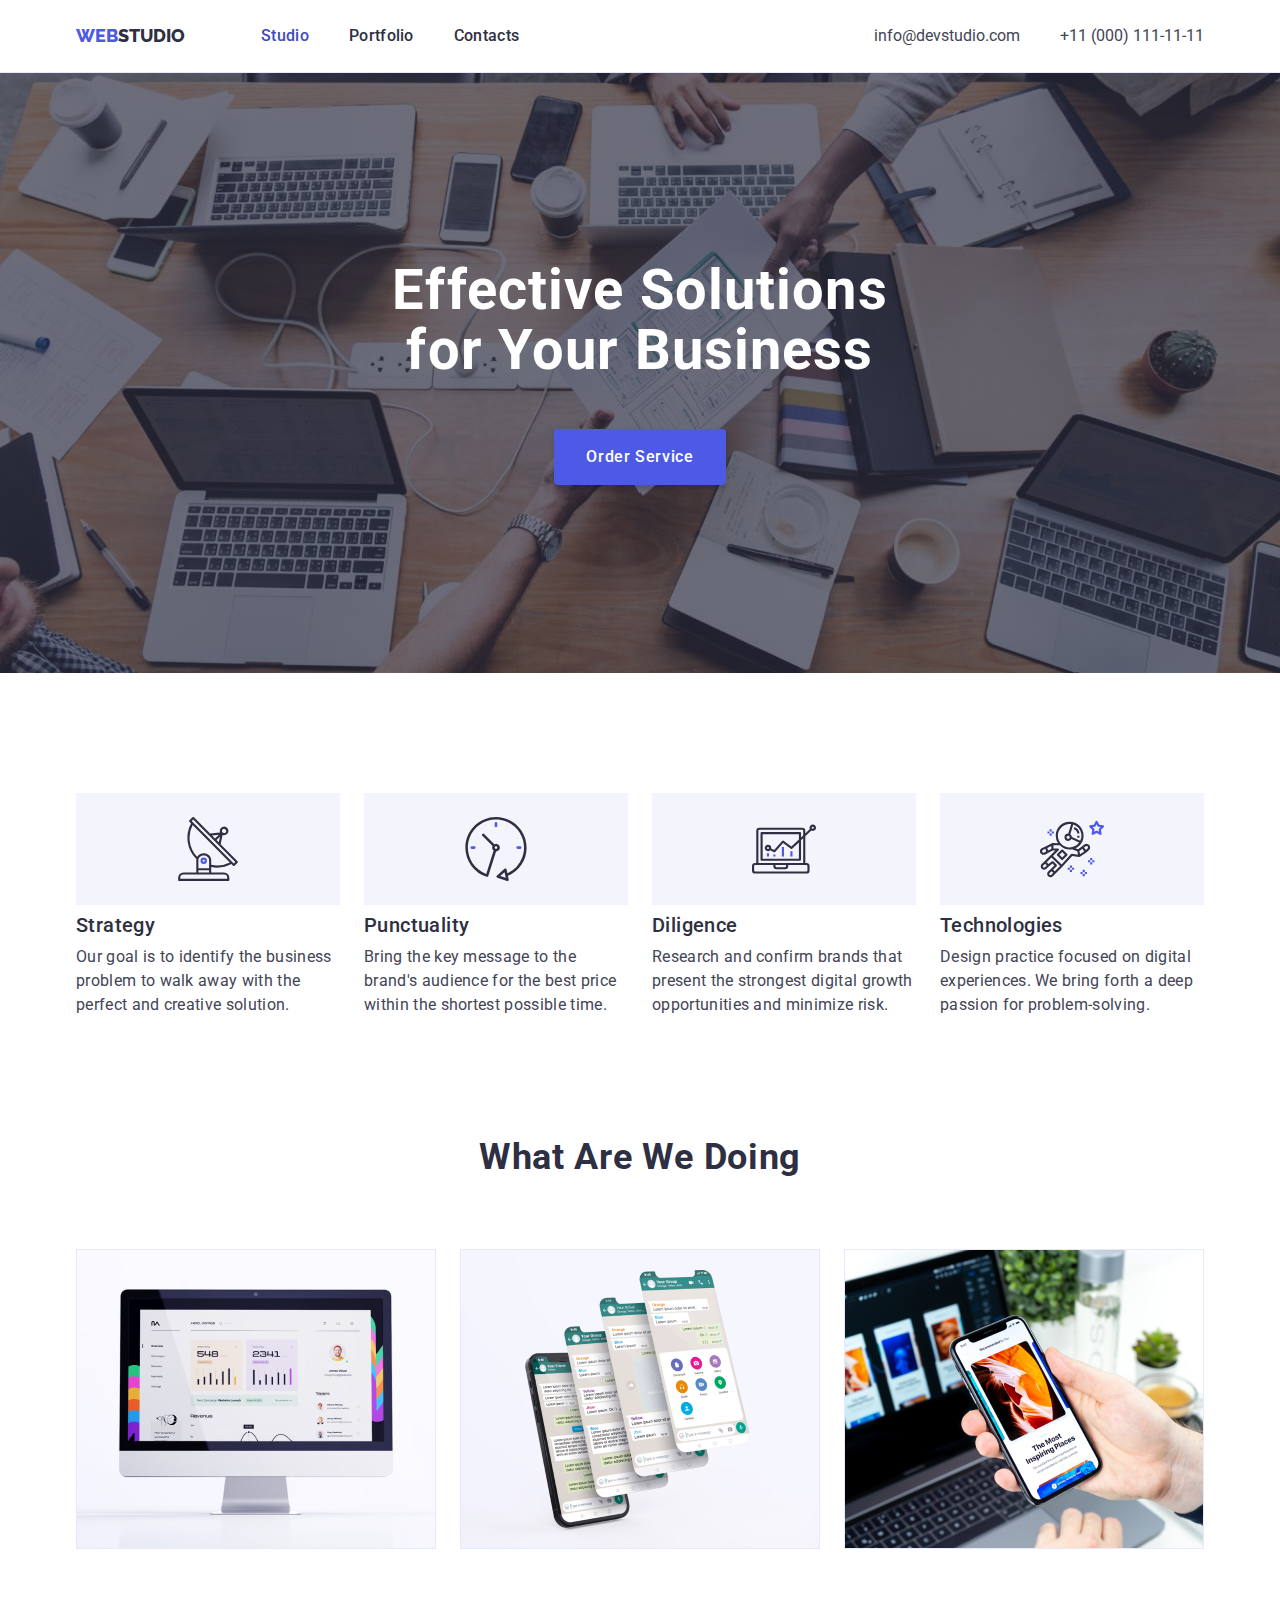
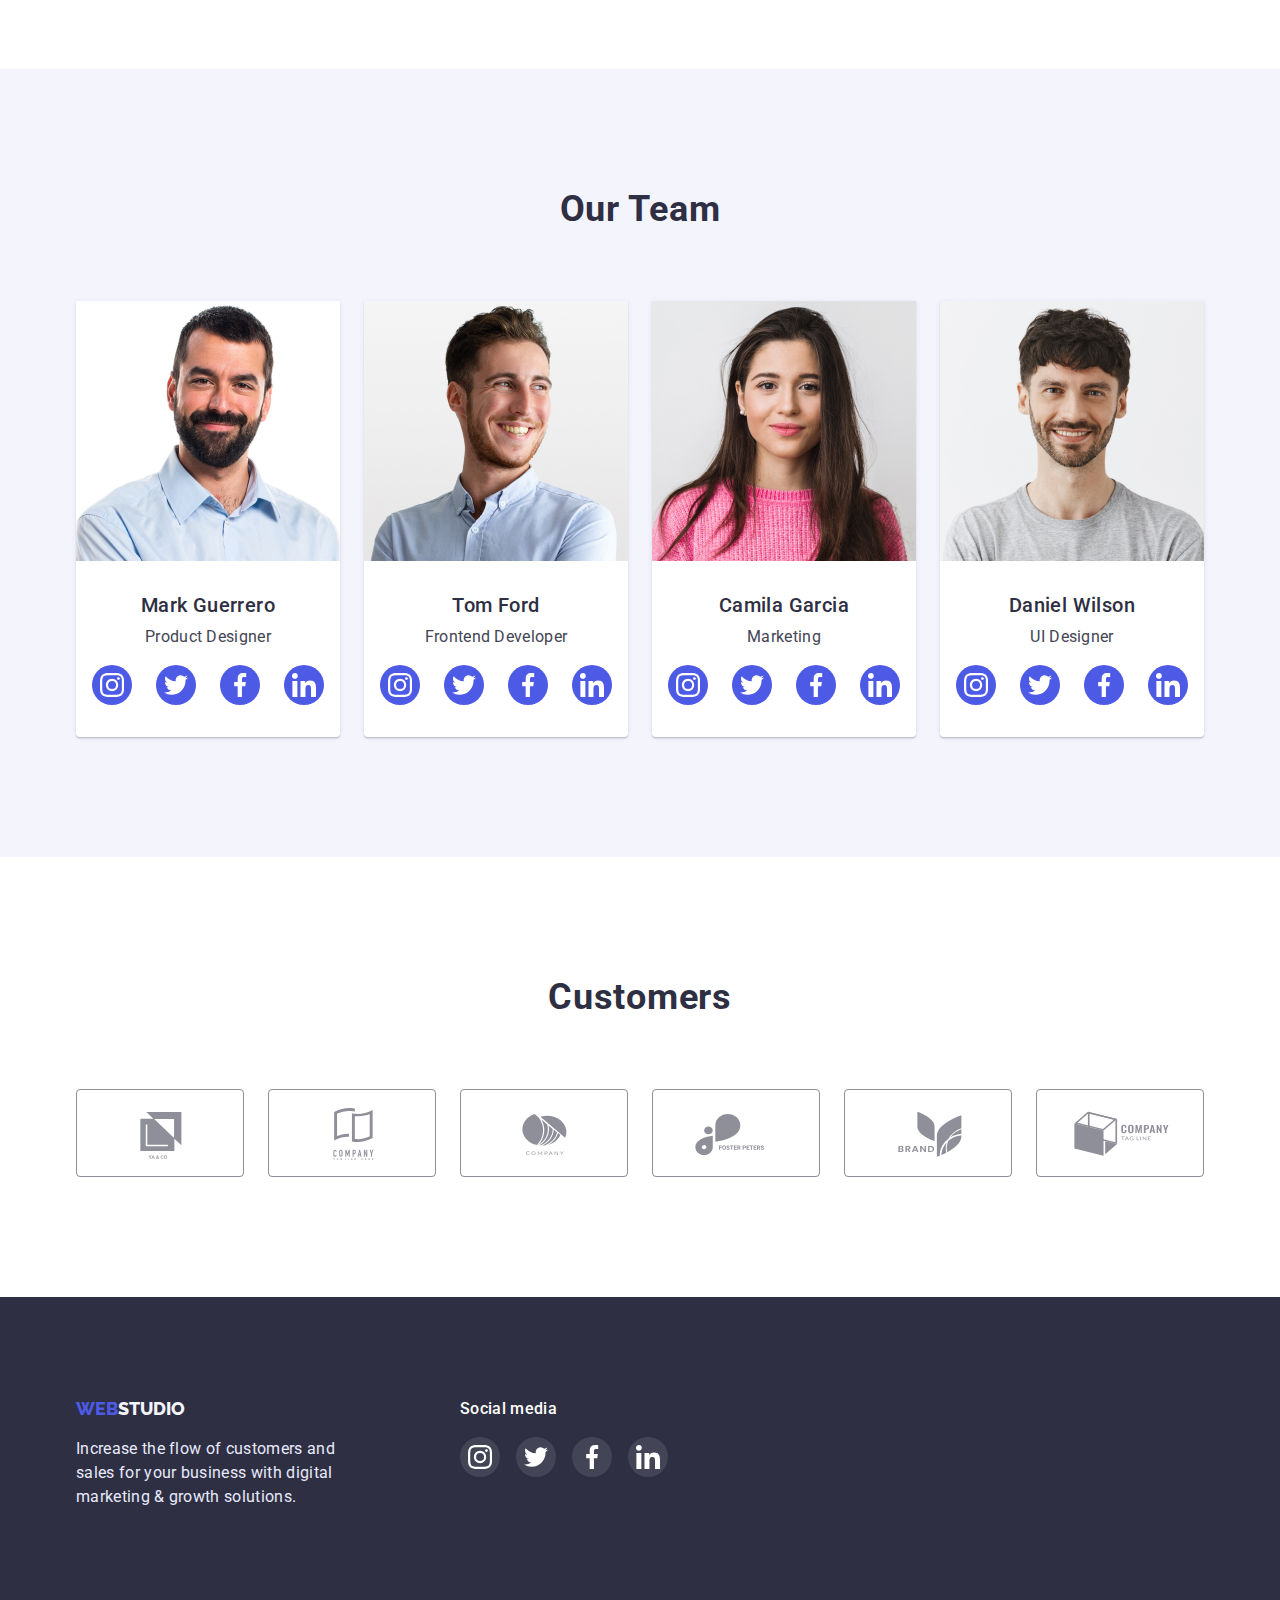
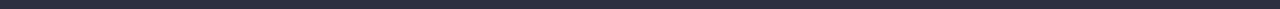
==== commit 79c70c01: "quest shadow" ====
--- a/index.html
+++ b/index.html
@@ -55,6 +55,12 @@
         <h2 hidden>Features></h2>
         <ul class="feature-ul list-ul">
           <li class="feature-list">
+            <div class="feature-top">
+              <svg class="feature-icon" width="64" height="64">
+                <use href="./images/icons.svg#icon-antenna-1"></use>
+              </svg>
+              </svg>
+            </div>
             <h3 class="feature-list-title">Strategy</h3>
             <p class="feature-list-text">
               Our goal is to identify the business problem to walk away with the
@@ -62,6 +68,12 @@
             </p>
           </li>
           <li class="feature-list">
+            <div class="feature-top">
+              <svg class="feature-icon" width="64" height="64">
+                <use href="./images/icons.svg#icon-clock-1"></use>
+              </svg>
+              </svg>
+            </div>
             <h3 class="feature-list-title">Punctuality</h3>
             <p class="feature-list-text">
               Bring the key message to the brand's audience for the best price
@@ -69,6 +81,12 @@
             </p>
           </li>
           <li class="feature-list">
+            <div class="feature-top">
+              <svg class="feature-icon" width="64" height="64">
+                <use href="./images/icons.svg#icon-diagram-1"></use>
+              </svg>
+              </svg>
+            </div>
             <h3 class="feature-list-title">Diligence</h3>
             <p class="feature-list-text">
               Research and confirm brands that present the strongest digital
@@ -76,6 +94,12 @@
             </p>
           </li>
           <li class="feature-list">
+            <div class="feature-top">
+              <svg class="feature-icon" width="64" height="64">
+                <use href="./images/icons.svg#icon-astronaut-1"></use>
+              </svg>
+              </svg>
+            </div>
             <h3 class="feature-list-title">Technologies</h3>
             <p class="feature-list-text">
               Design practice focused on digital experiences. We bring forth a
@@ -133,6 +157,38 @@
             <h3 class="team-list-title">Mark Guerrero</h3>
             <p class="team-list-text">Product Designer</p>
           </div>
+          <div class="team-social">
+            <ul class="team-scl-ul list-ul">
+              <li class="team-scl-list">
+                <a class="team-scl-link" href="#">
+                <svg class="team-scl-icon" width="24" height="24">
+                  <use href="./images/icons.svg#icon-instagram"></use>
+                </svg>
+                </a>
+              </li>
+              <li class="team-scl-list">
+                <a class="team-scl-link" href="#">
+                <svg class="team-scl-icon" width="24" height="24">
+                  <use href="./images/icons.svg#icon-twitter"></use>
+                </svg>
+                </a>
+              </li>
+              <li class="team-scl-list">
+                <a class="team-scl-link" href="#">
+                <svg class="team-scl-icon" width="24" height="24">
+                  <use href="./images/icons.svg#icon-facebook"></use>
+                </svg>
+                </a>
+              </li>
+              <li class="team-scl-list">
+                <a class="team-scl-link" href="#">
+                <svg class="team-scl-icon" width="24" height="24">
+                  <use href="./images/icons.svg#icon-linkedin"></use>
+                </svg>
+                </a>
+              </li>
+            </ul>
+          </div>
           </li>
           <li class="team-list">
             <img
@@ -145,6 +201,38 @@
             <h3 class="team-list-title">Tom Ford</h3>
             <p class="team-list-text">Frontend Developer</p>
           </div>
+          <div class="team-social">
+            <ul class="team-scl-ul list-ul">
+              <li class="team-scl-list">
+                <a class="team-scl-link" href="#">
+                <svg class="team-scl-icon" width="24" height="24">
+                  <use href="./images/icons.svg#icon-instagram"></use>
+                </svg>
+                </a>
+              </li>
+              <li class="team-scl-list">
+                <a class="team-scl-link" href="#">
+                <svg class="team-scl-icon" width="24" height="24">
+                  <use href="./images/icons.svg#icon-twitter"></use>
+                </svg>
+                </a>
+              </li>
+              <li class="team-scl-list">
+                <a class="team-scl-link" href="#">
+                <svg class="team-scl-icon" width="24" height="24">
+                  <use href="./images/icons.svg#icon-facebook"></use>
+                </svg>
+                </a>
+              </li>
+              <li class="team-scl-list">
+                <a class="team-scl-link" href="#">
+                <svg class="team-scl-icon" width="24" height="24">
+                  <use href="./images/icons.svg#icon-linkedin"></use>
+                </svg>
+                </a>
+              </li>
+            </ul>
+          </div>
           </li>
           <li class="team-list">
             <img
@@ -156,6 +244,38 @@
           <div class="team-card-prof">
             <h3 class="team-list-title">Camila Garcia</h3>
             <p class="team-list-text">Marketing</p>
+          </div>
+          <div class="team-social">
+            <ul class="team-scl-ul list-ul">
+              <li class="team-scl-list">
+                <a class="team-scl-link" href="#">
+                <svg class="team-scl-icon" width="24" height="24">
+                  <use href="./images/icons.svg#icon-instagram"></use>
+                </svg>
+                </a>
+              </li>
+              <li class="team-scl-list">
+                <a class="team-scl-link" href="#">
+                <svg class="team-scl-icon" width="24" height="24">
+                  <use href="./images/icons.svg#icon-twitter"></use>
+                </svg>
+                </a>
+              </li>
+              <li class="team-scl-list">
+                <a class="team-scl-link" href="#">
+                <svg class="team-scl-icon" width="24" height="24">
+                  <use href="./images/icons.svg#icon-facebook"></use>
+                </svg>
+                </a>
+              </li>
+              <li class="team-scl-list">
+                <a class="team-scl-link" href="#">
+                <svg class="team-scl-icon" width="24" height="24">
+                  <use href="./images/icons.svg#icon-linkedin"></use>
+                </svg>
+                </a>
+              </li>
+            </ul>
           </div>  
           </li>
           <li class="team-list">
@@ -168,6 +288,38 @@
           <div class="team-card-prof">
             <h3 class="team-list-title">Daniel Wilson</h3>
             <p class="team-list-text">UI Designer</p>
+          </div>
+          <div class="team-social">
+            <ul class="team-scl-ul list-ul">
+              <li class="team-scl-list">
+                <a class="team-scl-link" href="#">
+                <svg class="team-scl-icon" width="24" height="24">
+                  <use href="./images/icons.svg#icon-instagram"></use>
+                </svg>
+                </a>
+              </li>
+              <li class="team-scl-list">
+                <a class="team-scl-link" href="#">
+                <svg class="team-scl-icon" width="24" height="24">
+                  <use href="./images/icons.svg#icon-twitter"></use>
+                </svg>
+                </a>
+              </li>
+              <li class="team-scl-list">
+                <a class="team-scl-link" href="#">
+                <svg class="team-scl-icon" width="24" height="24">
+                  <use href="./images/icons.svg#icon-facebook"></use>
+                </svg>
+                </a>
+              </li>
+              <li class="team-scl-list">
+                <a class="team-scl-link" href="#">
+                <svg class="team-scl-icon" width="24" height="24">
+                  <use href="./images/icons.svg#icon-linkedin"></use>
+                </svg>
+                </a>
+              </li>
+            </ul>
           </div>
           </li>
         </ul>
--- a/css/styles.css
+++ b/css/styles.css
@@ -16,9 +16,15 @@
     --filters-btn-base: #F4F4FD;
     --filters-btn-border: #E7E9FC;
     --border-customer: #8E8F99;
+    --border-features: #F4F4FD;
+    --border-card: #F4F4FD;
+    --succsess-green: #31D0AA;
+    --success-customer: #404BBF;
+    --success-team: #404BBF;
+    --back-team-social: #4D5AE5;
 }
 html {
-    box-sizing: border-box;
+    box-sizing: border-box; 
 }
 *,
 *::before,
@@ -138,10 +144,18 @@
 }
 /* Герой */
 .hero {
-    background-color: var(--clr-base-hero-ftr);
+    background-image: linear-gradient(
+    rgba(46, 47, 66, 0.7),
+    rgba(46, 47, 66, 0.7)),
+    url(../images/bg-hero.jpg);
+    background-repeat: no-repeat;
+    background-position: 50% 50%;
     padding-top: 188px;
     padding-bottom: 188px;
     text-align: center;
+    max-width: 1440px;
+    margin-left: auto;
+    margin-right: auto;
 }
 .hero-title {
     margin: 0 auto 48px;
@@ -202,6 +216,16 @@
     letter-spacing: 0.02em;
     color: var(--primery-text-color);
 }
+.feature-top {
+    display: flex;
+    justify-content: center;
+    align-items: center;
+    margin-bottom: 8px;
+    width: 264px;
+    height: 112px;
+    background-color: var(--border-features   );
+}
+
 /* Секция 2 Working */
 .work {
     padding-bottom: 120px;
@@ -239,6 +263,10 @@
     margin-right: 24px;
     flex-basis: calc((100% - 3 * 24px) / 4);
     background-color: var(--clr-base);
+    box-shadow: 0px 1px 6px rgba(46, 47, 66, 0.08), 
+    0px 1px 1px rgba(46, 47, 66, 0.16), 
+    0px 2px 1px rgba(46, 47, 66, 0.08);
+    border-radius: 0px 0px 4px 4px;
 }
 .team-list:nth-child(4) {
     margin-right: 0;
@@ -246,7 +274,7 @@
 .team-card-prof {
     display: block;
     text-align: center;
-    padding: 32px 16px;
+    padding: 32px 16px 0 16px;
 }
 .team-name {
     margin-bottom: 72px;
@@ -267,10 +295,45 @@
     color: var(--clr-txt-sec-title);
 }
 .team-list-text {
+    margin-bottom: 8px;
     font-size: 16px;
     line-height: 1.5;
     letter-spacing: 0.02em;
     color: var(--primery-text-color);
+}
+.team-social {
+    padding-top: 8px;
+    padding-right: 16px;
+    padding-left: 16px;
+    padding-bottom: 32px;
+}
+.team-scl-ul {
+    display: flex;
+}
+.team-scl-list {
+    display: flex;
+    justify-content: center;
+    align-items: center;
+    margin-right: 24px;
+    width: 40px;
+    height: 40px;
+    background-color: var(--back-team-social);
+    border-radius: 50%;
+}
+.team-scl-list:nth-child(4) {
+    margin-right: 0;
+}
+.team-scl-list:hover,
+.team-scl-list:focus {
+    background-color: var(--success-team);
+}
+.team-scl-link {
+    display: flex;
+    justify-content: center;
+    align-items: center;
+}
+.team-scl-icon {
+    fill: var(--clr-base);
 }
 /* Секция 4 Customers */
 .customers {
@@ -291,19 +354,31 @@
     display: flex;
 }
 .cust-list {
-    display: flex;
-    justify-content: center;
-    align-items: center;
     margin-right: 24px;
     width: 168px;
     height: 88px;
-    border: 1px solid var(--border-customer);
-    border-radius: 4px;
 }
 .cust-list:nth-child(6) {
     margin-right: 0;
 }
-
+.cust-icon {
+    fill: currentColor;
+}
+.cust-link {
+    width: 100%;
+    height: 100%;
+    border: 1px solid var(--border-customer);
+    color: var(--border-customer);
+    border-radius: 4px;
+    display: flex;
+    justify-content: center;
+    align-items: center;
+}
+.cust-link:hover,
+.cust-link:focus {
+    color: var(--success-customer);
+    border-color: var(--success-customer);
+}
 /* ФУТЕР */
 .basement {
     background-color: var(--clr-base-hero-ftr);
@@ -357,10 +432,21 @@
     background: rgba(255, 255, 255, 0.1);
     border-radius: 50%;
 }
-.media-list:nth-child(64) {
+.media-list:nth-child(4) {
     margin-right: 0;
 }
-
+.media-link {
+    display: flex;
+    justify-content: center;
+    align-items: center;
+}
+.media-list:hover,
+.media-list:focus {
+    background-color: var(--succsess-green);
+}
+.media-icon {
+    fill: var(--clr-base);
+}
 /* ПОРТФОЛІО */
 /* Filters */
 .filters-cards {
@@ -411,6 +497,12 @@
 .card {
     margin-right: 24px;
     margin-bottom: 48px;
+}
+.card:hover, .card:focus {
+    border: 1px solid var(--border-card);
+    box-shadow: 0px 1px 6px rgba(46, 47, 66, 0.08), 
+    0px 1px 1px rgba(46, 47, 66, 0.16), 
+    0px 2px 1px rgba(46, 47, 66, 0.08);
 }
 .cards-item {
     text-decoration: none;
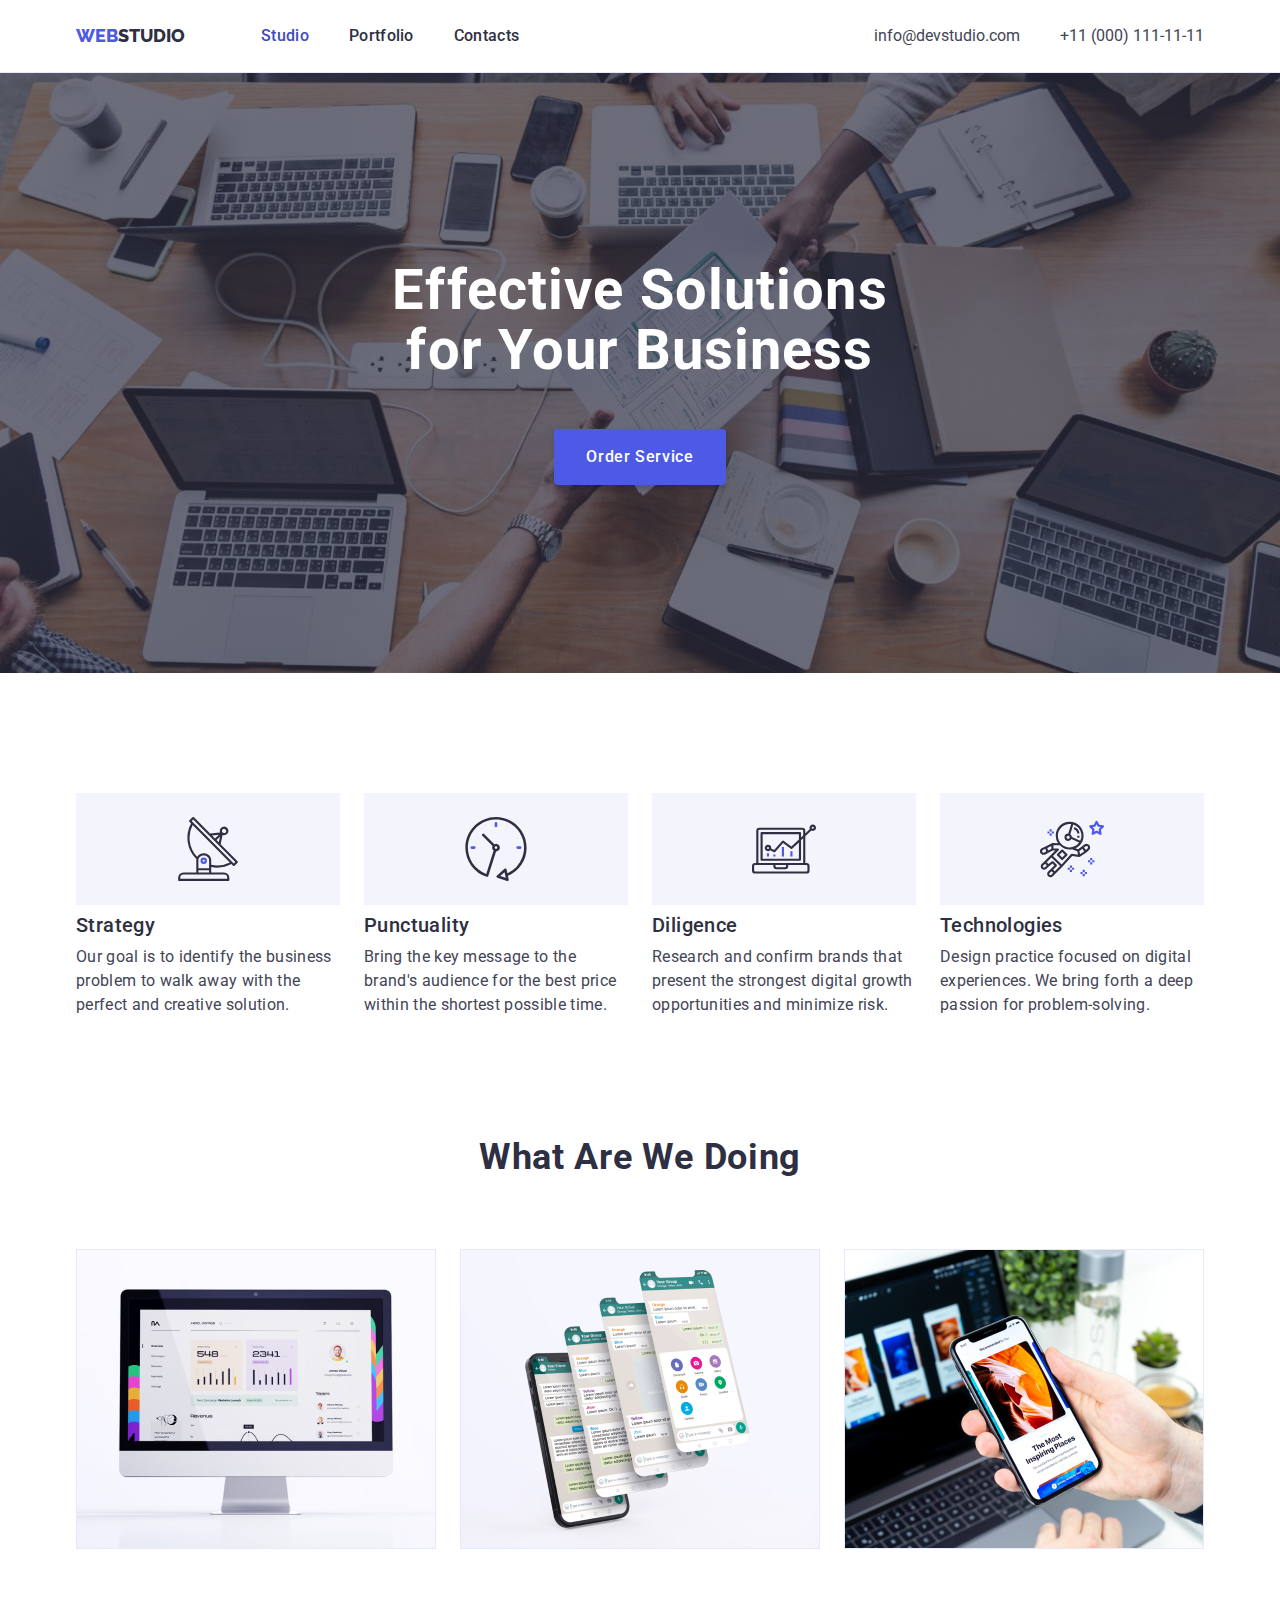
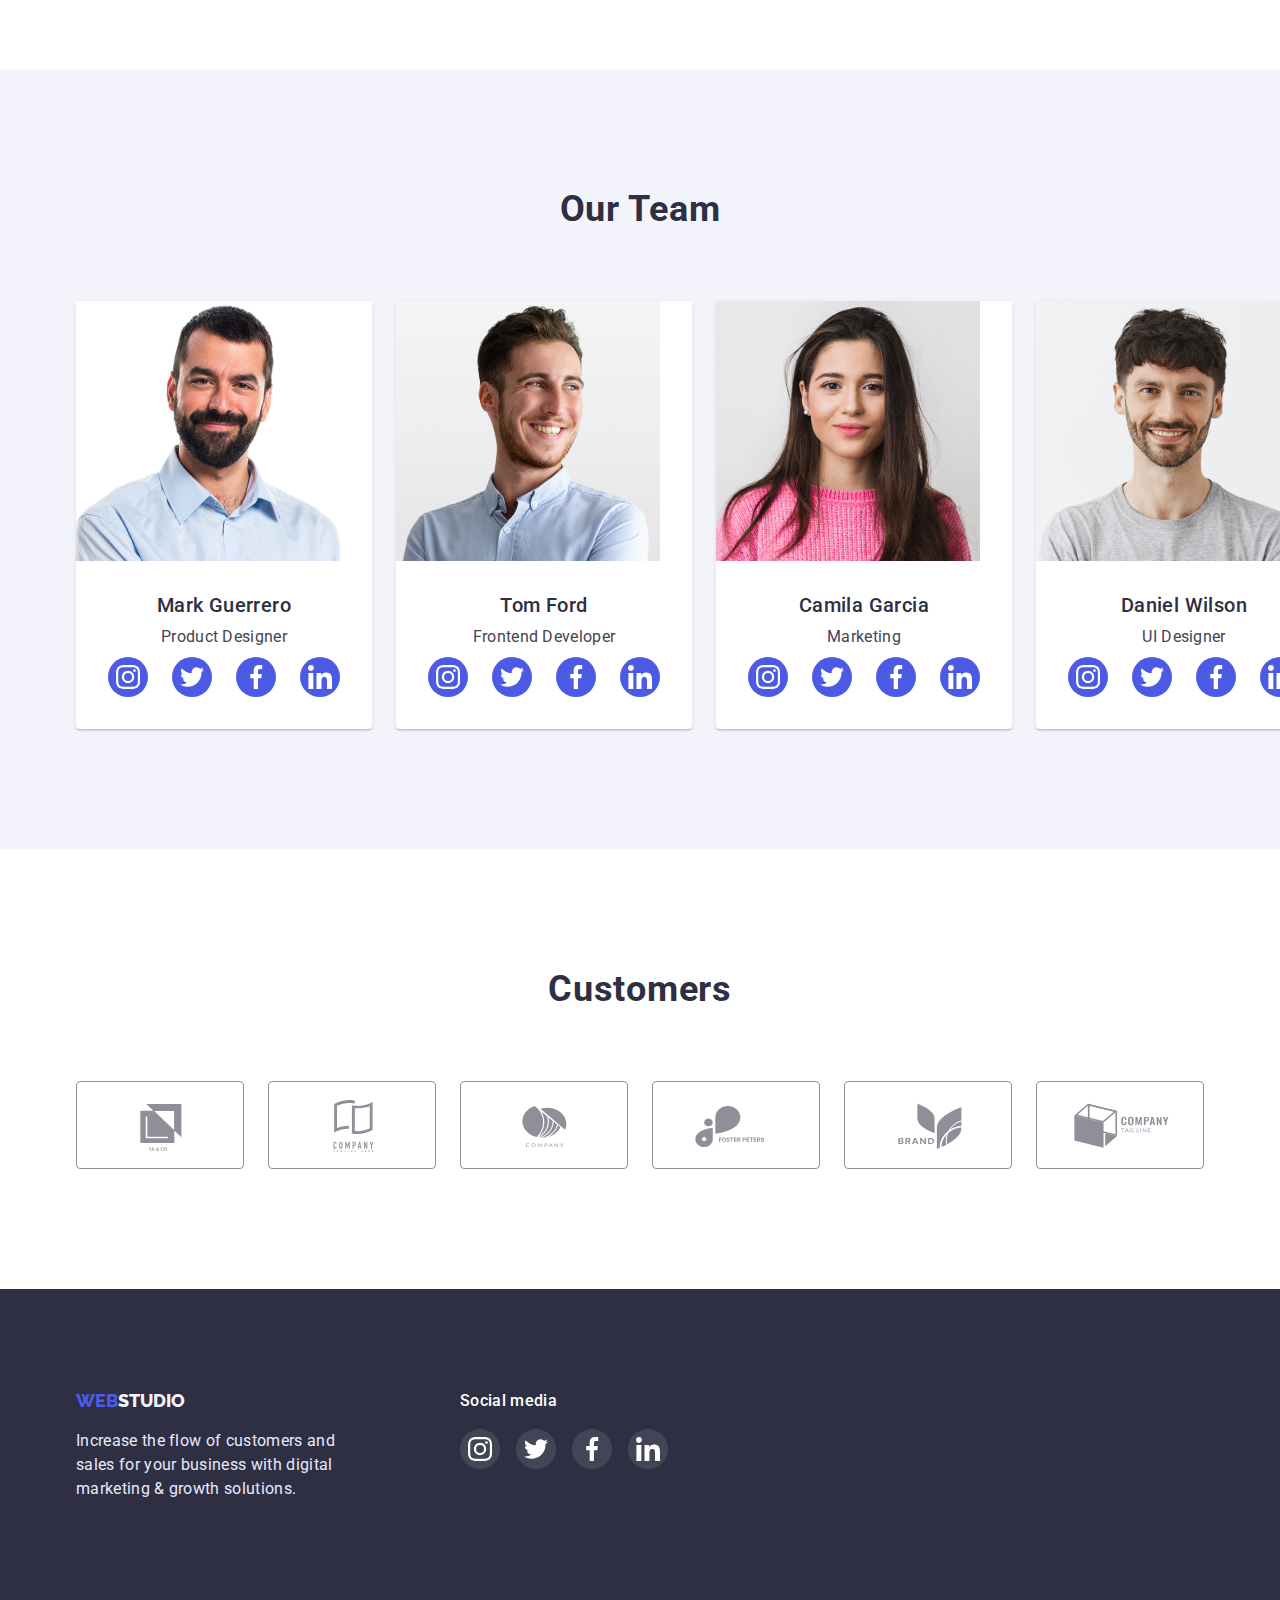
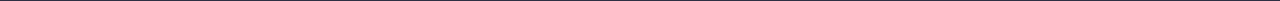
==== commit 33047eaf: "18-02" ====
--- a/index.html
+++ b/index.html
@@ -156,8 +156,6 @@
           <div class="team-card-prof">
             <h3 class="team-list-title">Mark Guerrero</h3>
             <p class="team-list-text">Product Designer</p>
-          </div>
-          <div class="team-social">
             <ul class="team-scl-ul list-ul">
               <li class="team-scl-list">
                 <a class="team-scl-link" href="#">
@@ -200,8 +198,6 @@
           <div class="team-card-prof">
             <h3 class="team-list-title">Tom Ford</h3>
             <p class="team-list-text">Frontend Developer</p>
-          </div>
-          <div class="team-social">
             <ul class="team-scl-ul list-ul">
               <li class="team-scl-list">
                 <a class="team-scl-link" href="#">
@@ -244,8 +240,6 @@
           <div class="team-card-prof">
             <h3 class="team-list-title">Camila Garcia</h3>
             <p class="team-list-text">Marketing</p>
-          </div>
-          <div class="team-social">
             <ul class="team-scl-ul list-ul">
               <li class="team-scl-list">
                 <a class="team-scl-link" href="#">
@@ -288,8 +282,6 @@
           <div class="team-card-prof">
             <h3 class="team-list-title">Daniel Wilson</h3>
             <p class="team-list-text">UI Designer</p>
-          </div>
-          <div class="team-social">
             <ul class="team-scl-ul list-ul">
               <li class="team-scl-list">
                 <a class="team-scl-link" href="#">
--- a/css/styles.css
+++ b/css/styles.css
@@ -43,6 +43,7 @@
     display: block;
     max-width: 100%;
     height: auto;
+    object-fit: cover;
 }
 /* Контейнер (outline) */
 .container {
@@ -147,7 +148,8 @@
     background-image: linear-gradient(
     rgba(46, 47, 66, 0.7),
     rgba(46, 47, 66, 0.7)),
-    url(../images/bg-hero.jpg);
+    url(../images/bg-hero.jpg), 
+    url(../images/dark-bg.jpg);
     background-repeat: no-repeat;
     background-position: 50% 50%;
     padding-top: 188px;
@@ -221,7 +223,6 @@
     justify-content: center;
     align-items: center;
     margin-bottom: 8px;
-    width: 264px;
     height: 112px;
     background-color: var(--border-features   );
 }
@@ -274,7 +275,7 @@
 .team-card-prof {
     display: block;
     text-align: center;
-    padding: 32px 16px 0 16px;
+    padding: 32px;
 }
 .team-name {
     margin-bottom: 72px;
@@ -301,12 +302,6 @@
     letter-spacing: 0.02em;
     color: var(--primery-text-color);
 }
-.team-social {
-    padding-top: 8px;
-    padding-right: 16px;
-    padding-left: 16px;
-    padding-bottom: 32px;
-}
 .team-scl-ul {
     display: flex;
 }
@@ -315,22 +310,22 @@
     justify-content: center;
     align-items: center;
     margin-right: 24px;
+}
+.team-scl-list:nth-child(4) {
+    margin-right: 0;
+}
+.team-scl-link:hover,
+.team-scl-link:focus {
+    background-color: var(--success-team);
+}
+.team-scl-link {
+    display: flex;
+    justify-content: center;
+    align-items: center;
     width: 40px;
     height: 40px;
     background-color: var(--back-team-social);
     border-radius: 50%;
-}
-.team-scl-list:nth-child(4) {
-    margin-right: 0;
-}
-.team-scl-list:hover,
-.team-scl-list:focus {
-    background-color: var(--success-team);
-}
-.team-scl-link {
-    display: flex;
-    justify-content: center;
-    align-items: center;
 }
 .team-scl-icon {
     fill: var(--clr-base);
@@ -355,7 +350,7 @@
 }
 .cust-list {
     margin-right: 24px;
-    width: 168px;
+    width: calc((100% - 5 * 24px) / 6);
     height: 88px;
 }
 .cust-list:nth-child(6) {
@@ -427,21 +422,21 @@
     justify-content: center;
     align-items: center;
     margin-right: 16px;
+}
+.media-list:nth-child(4) {
+    margin-right: 0;
+}
+.media-link {
+    display: flex;
+    justify-content: center;
+    align-items: center;
     width: 40px;
     height: 40px;
     background: rgba(255, 255, 255, 0.1);
     border-radius: 50%;
 }
-.media-list:nth-child(4) {
-    margin-right: 0;
-}
-.media-link {
-    display: flex;
-    justify-content: center;
-    align-items: center;
-}
-.media-list:hover,
-.media-list:focus {
+.media-link:hover,
+.media-link:focus {
     background-color: var(--succsess-green);
 }
 .media-icon {
@@ -481,6 +476,10 @@
 .filters-btn:hover, .filters-btn:focus {
     background: var(--clr-btn-hero-h-f);
     color: var(--clr-base);
+    border: 1px solid var(--clr-btn-hero-h-f);
+    box-shadow: 0px 3px 1px rgba(0, 0, 0, 0.1), 
+    0px 2px 1px rgba(0, 0, 0, 0.08), 
+    0px 2px 2px rgba(0, 0, 0, 0.12);
 }
 .filters-list .current {
     background: var(--clr-btn-hero-h-f);
@@ -498,14 +497,14 @@
     margin-right: 24px;
     margin-bottom: 48px;
 }
-.card:hover, .card:focus {
-    border: 1px solid var(--border-card);
+.cards-item:hover, .cards-item:focus {
     box-shadow: 0px 1px 6px rgba(46, 47, 66, 0.08), 
     0px 1px 1px rgba(46, 47, 66, 0.16), 
     0px 2px 1px rgba(46, 47, 66, 0.08);
 }
 .cards-item {
     text-decoration: none;
+    display: block;
 }
 .card-about {
     display: block;
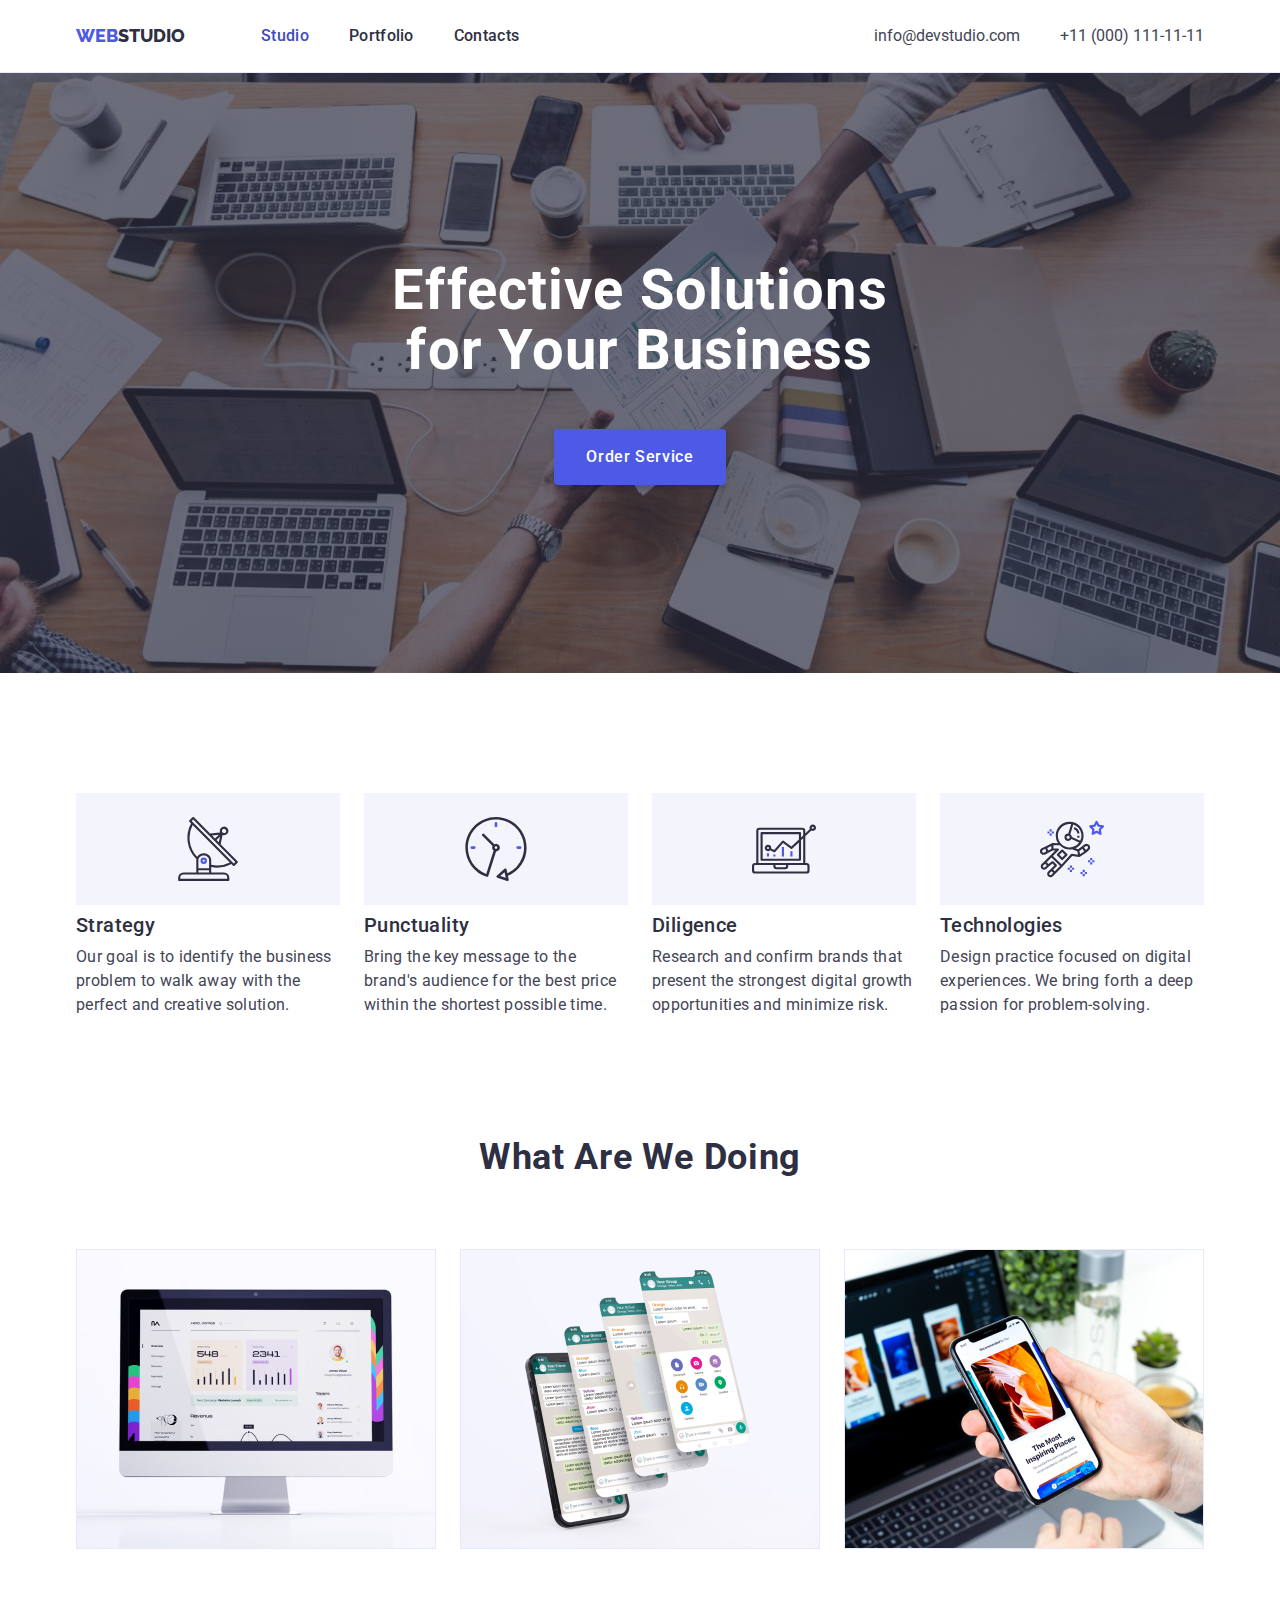
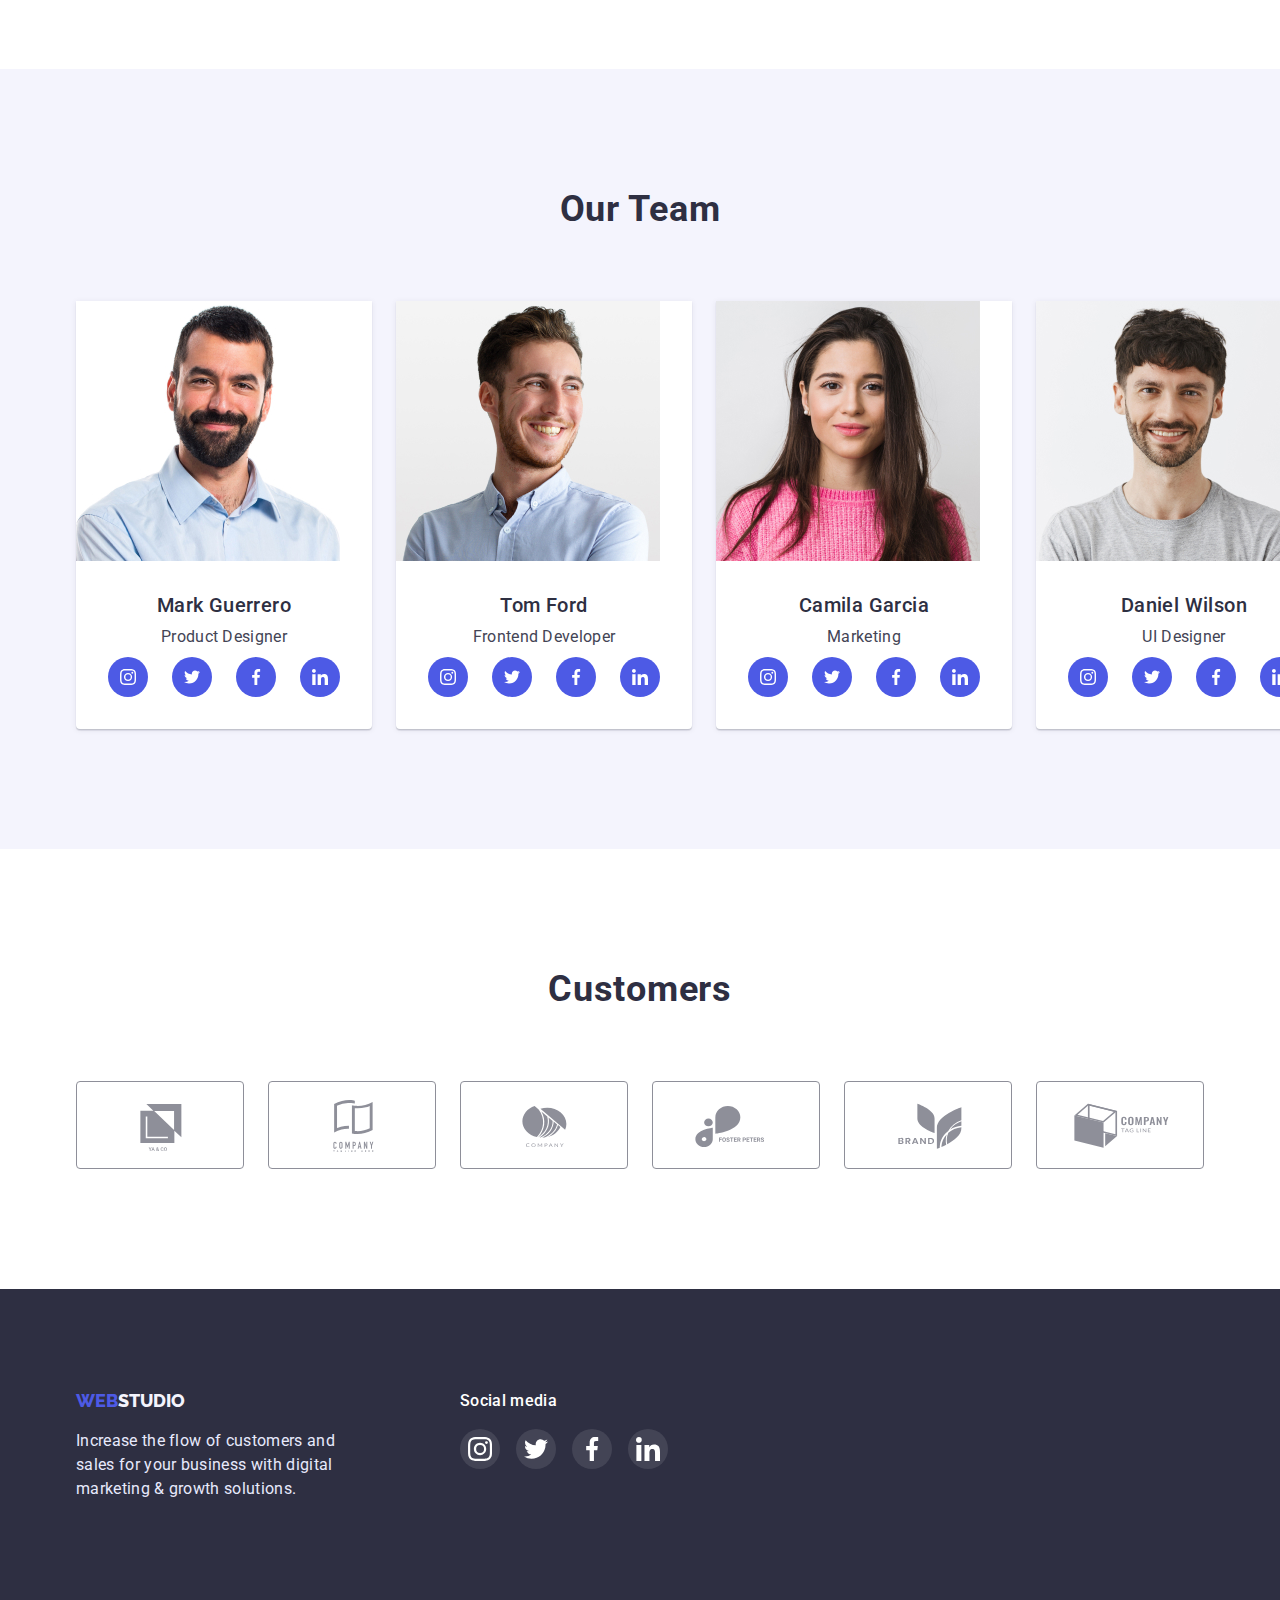
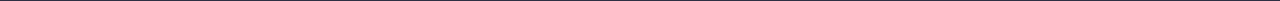
==== commit 577c325a: "18-02 v2" ====
--- a/index.html
+++ b/index.html
@@ -159,28 +159,28 @@
             <ul class="team-scl-ul list-ul">
               <li class="team-scl-list">
                 <a class="team-scl-link" href="#">
-                <svg class="team-scl-icon" width="24" height="24">
+                <svg class="team-scl-icon" width="16" height="16">
                   <use href="./images/icons.svg#icon-instagram"></use>
                 </svg>
                 </a>
               </li>
               <li class="team-scl-list">
                 <a class="team-scl-link" href="#">
-                <svg class="team-scl-icon" width="24" height="24">
+                <svg class="team-scl-icon" width="16" height="16">
                   <use href="./images/icons.svg#icon-twitter"></use>
                 </svg>
                 </a>
               </li>
               <li class="team-scl-list">
                 <a class="team-scl-link" href="#">
-                <svg class="team-scl-icon" width="24" height="24">
+                <svg class="team-scl-icon" width="16" height="16">
                   <use href="./images/icons.svg#icon-facebook"></use>
                 </svg>
                 </a>
               </li>
               <li class="team-scl-list">
                 <a class="team-scl-link" href="#">
-                <svg class="team-scl-icon" width="24" height="24">
+                <svg class="team-scl-icon" width="16" height="16">
                   <use href="./images/icons.svg#icon-linkedin"></use>
                 </svg>
                 </a>
@@ -201,28 +201,28 @@
             <ul class="team-scl-ul list-ul">
               <li class="team-scl-list">
                 <a class="team-scl-link" href="#">
-                <svg class="team-scl-icon" width="24" height="24">
+                <svg class="team-scl-icon" width="16" height="16">
                   <use href="./images/icons.svg#icon-instagram"></use>
                 </svg>
                 </a>
               </li>
               <li class="team-scl-list">
                 <a class="team-scl-link" href="#">
-                <svg class="team-scl-icon" width="24" height="24">
+                <svg class="team-scl-icon" width="16" height="16">
                   <use href="./images/icons.svg#icon-twitter"></use>
                 </svg>
                 </a>
               </li>
               <li class="team-scl-list">
                 <a class="team-scl-link" href="#">
-                <svg class="team-scl-icon" width="24" height="24">
+                <svg class="team-scl-icon" width="16" height="16">
                   <use href="./images/icons.svg#icon-facebook"></use>
                 </svg>
                 </a>
               </li>
               <li class="team-scl-list">
                 <a class="team-scl-link" href="#">
-                <svg class="team-scl-icon" width="24" height="24">
+                <svg class="team-scl-icon" width="16" height="16">
                   <use href="./images/icons.svg#icon-linkedin"></use>
                 </svg>
                 </a>
@@ -243,28 +243,28 @@
             <ul class="team-scl-ul list-ul">
               <li class="team-scl-list">
                 <a class="team-scl-link" href="#">
-                <svg class="team-scl-icon" width="24" height="24">
+                <svg class="team-scl-icon" width="16" height="16">
                   <use href="./images/icons.svg#icon-instagram"></use>
                 </svg>
                 </a>
               </li>
               <li class="team-scl-list">
                 <a class="team-scl-link" href="#">
-                <svg class="team-scl-icon" width="24" height="24">
+                <svg class="team-scl-icon" width="16" height="16">
                   <use href="./images/icons.svg#icon-twitter"></use>
                 </svg>
                 </a>
               </li>
               <li class="team-scl-list">
                 <a class="team-scl-link" href="#">
-                <svg class="team-scl-icon" width="24" height="24">
+                <svg class="team-scl-icon" width="16" height="16">
                   <use href="./images/icons.svg#icon-facebook"></use>
                 </svg>
                 </a>
               </li>
               <li class="team-scl-list">
                 <a class="team-scl-link" href="#">
-                <svg class="team-scl-icon" width="24" height="24">
+                <svg class="team-scl-icon" width="16" height="16">
                   <use href="./images/icons.svg#icon-linkedin"></use>
                 </svg>
                 </a>
@@ -285,28 +285,28 @@
             <ul class="team-scl-ul list-ul">
               <li class="team-scl-list">
                 <a class="team-scl-link" href="#">
-                <svg class="team-scl-icon" width="24" height="24">
+                <svg class="team-scl-icon" width="16" height="16">
                   <use href="./images/icons.svg#icon-instagram"></use>
                 </svg>
                 </a>
               </li>
               <li class="team-scl-list">
                 <a class="team-scl-link" href="#">
-                <svg class="team-scl-icon" width="24" height="24">
+                <svg class="team-scl-icon" width="16" height="16">
                   <use href="./images/icons.svg#icon-twitter"></use>
                 </svg>
                 </a>
               </li>
               <li class="team-scl-list">
                 <a class="team-scl-link" href="#">
-                <svg class="team-scl-icon" width="24" height="24">
+                <svg class="team-scl-icon" width="16" height="16">
                   <use href="./images/icons.svg#icon-facebook"></use>
                 </svg>
                 </a>
               </li>
               <li class="team-scl-list">
                 <a class="team-scl-link" href="#">
-                <svg class="team-scl-icon" width="24" height="24">
+                <svg class="team-scl-icon" width="16" height="16">
                   <use href="./images/icons.svg#icon-linkedin"></use>
                 </svg>
                 </a>
